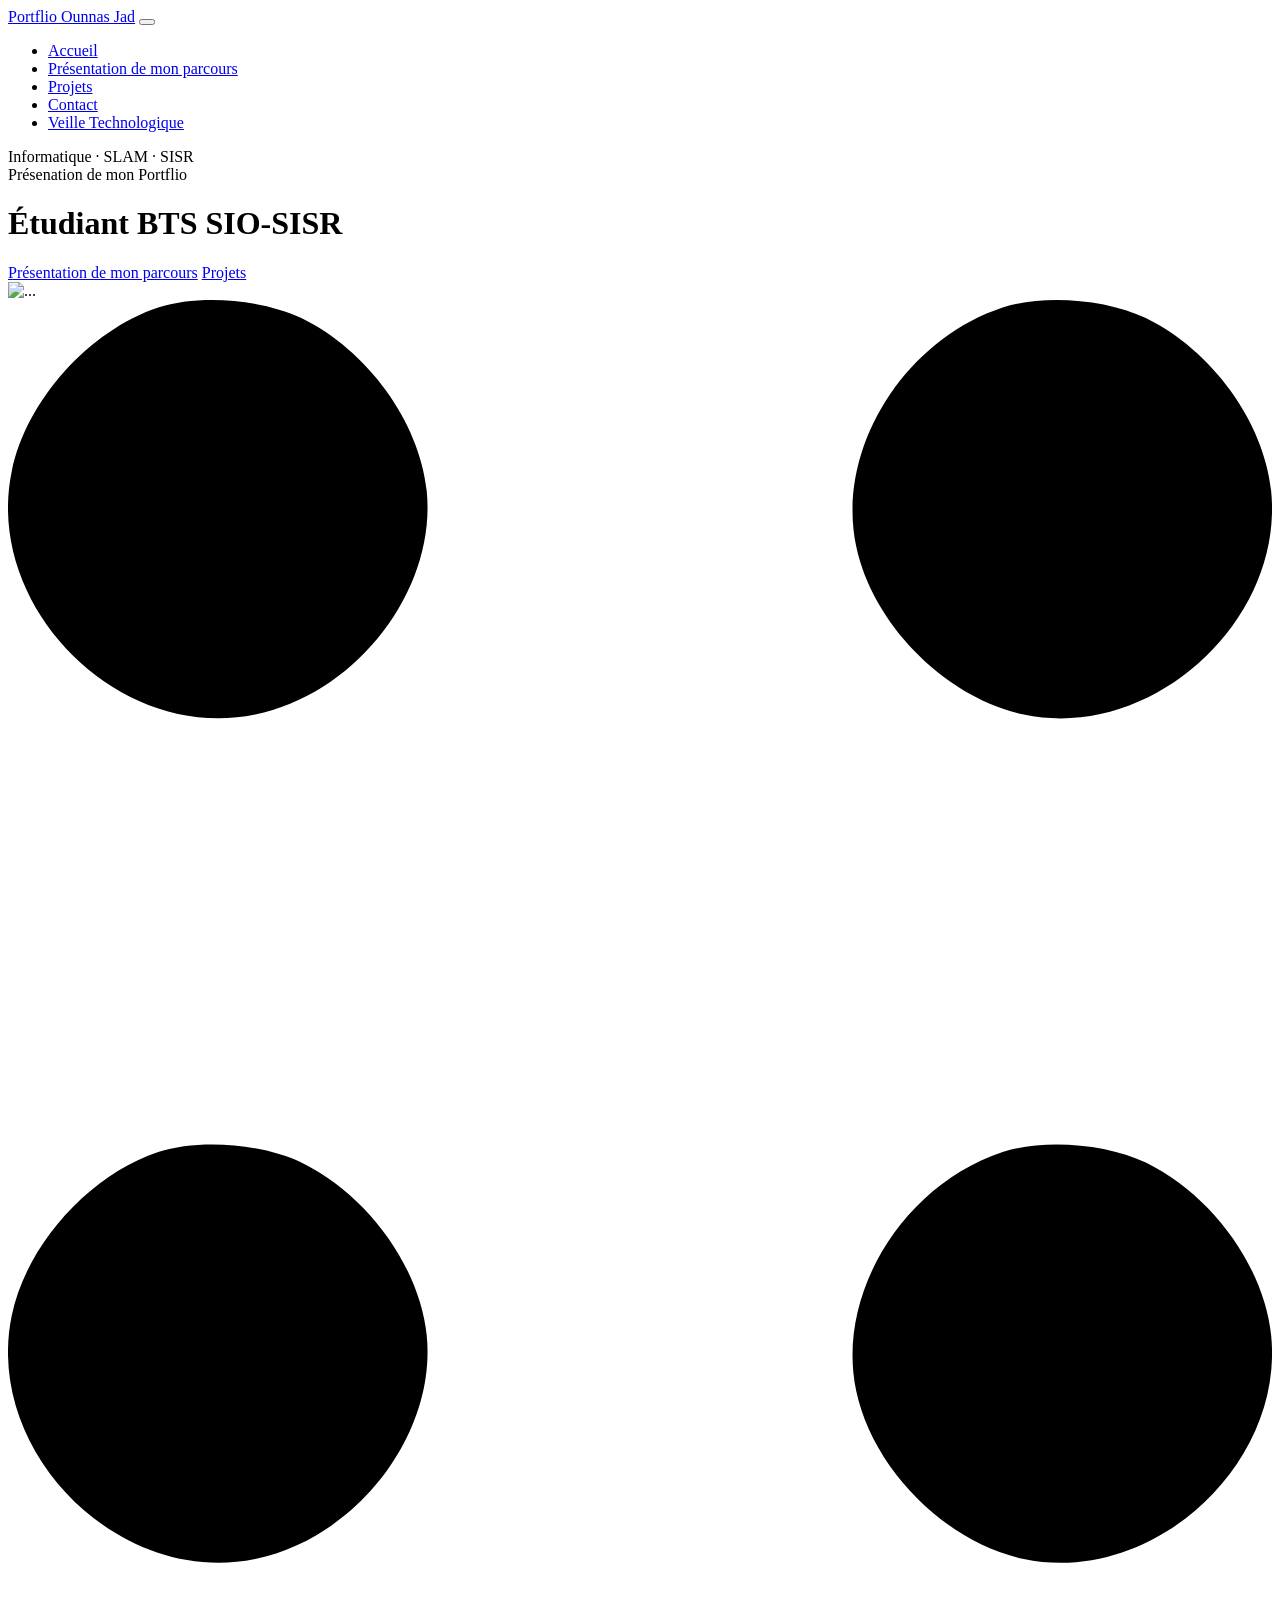
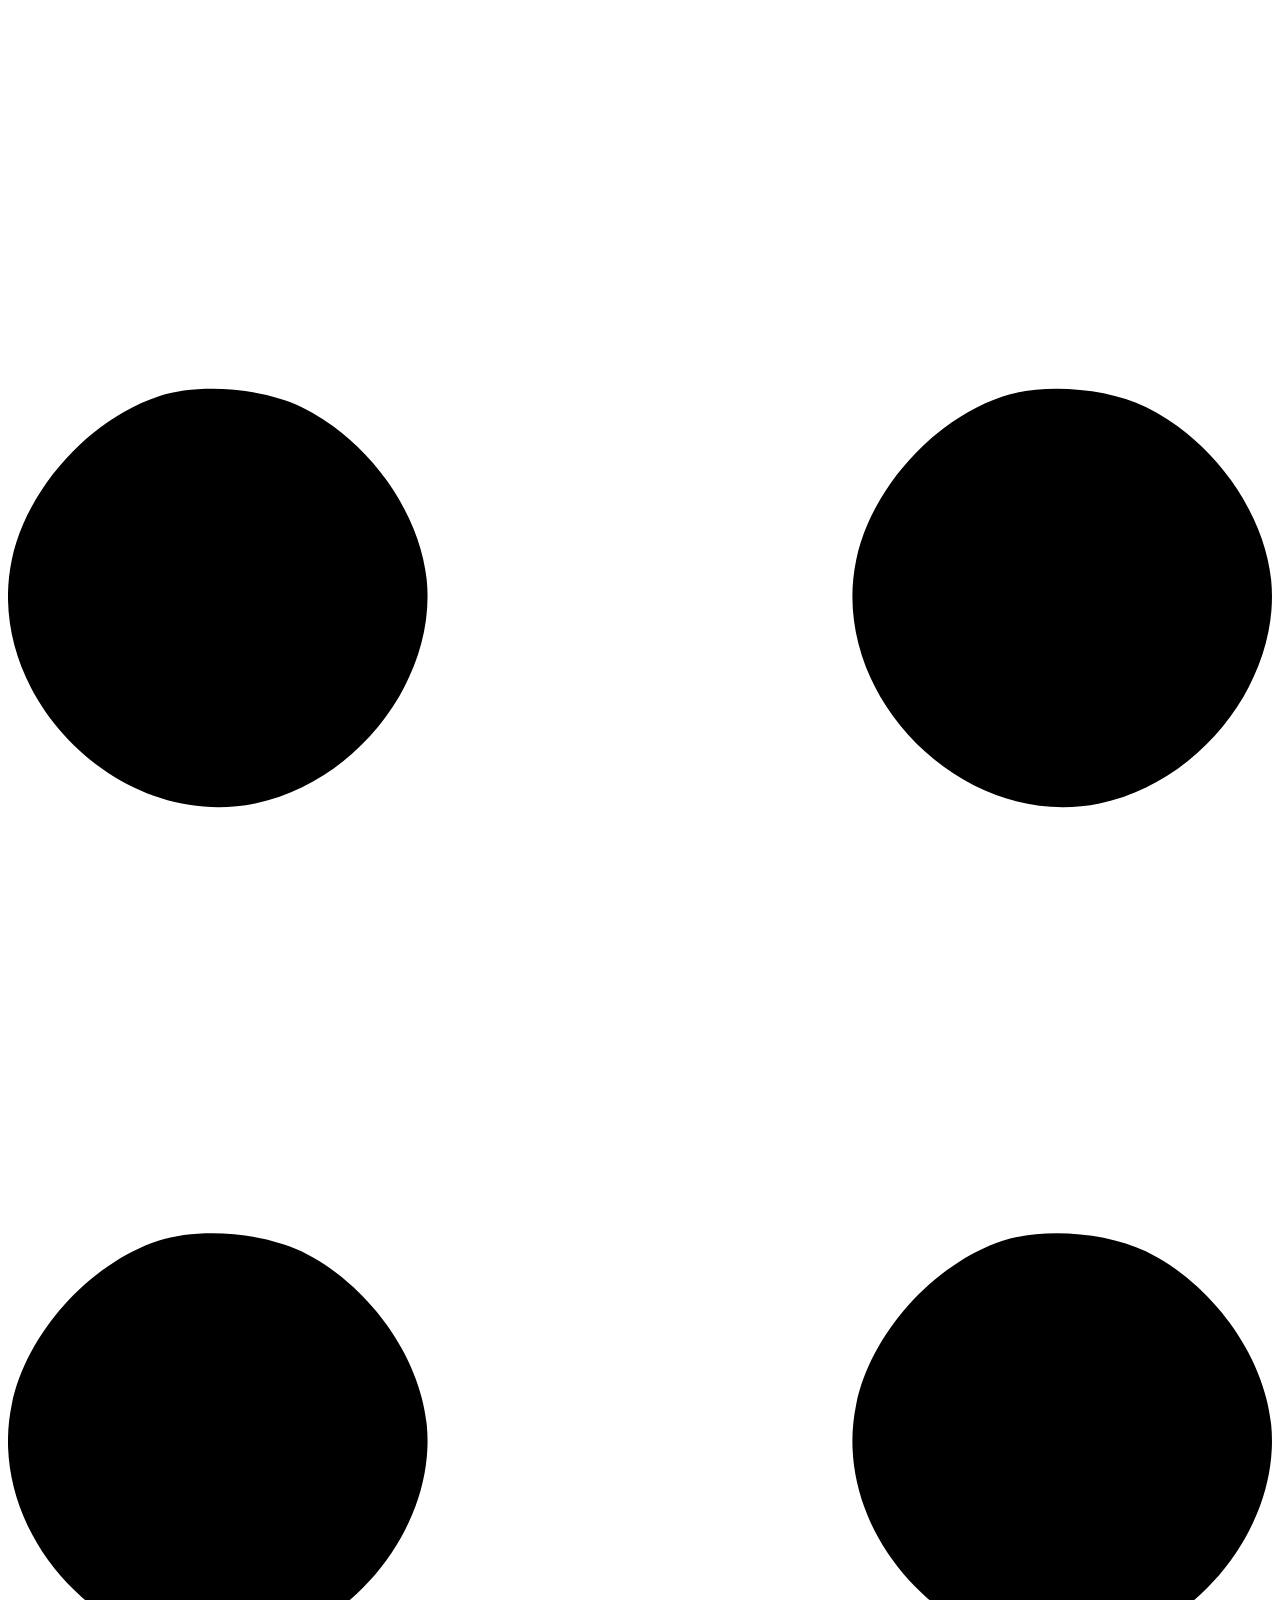
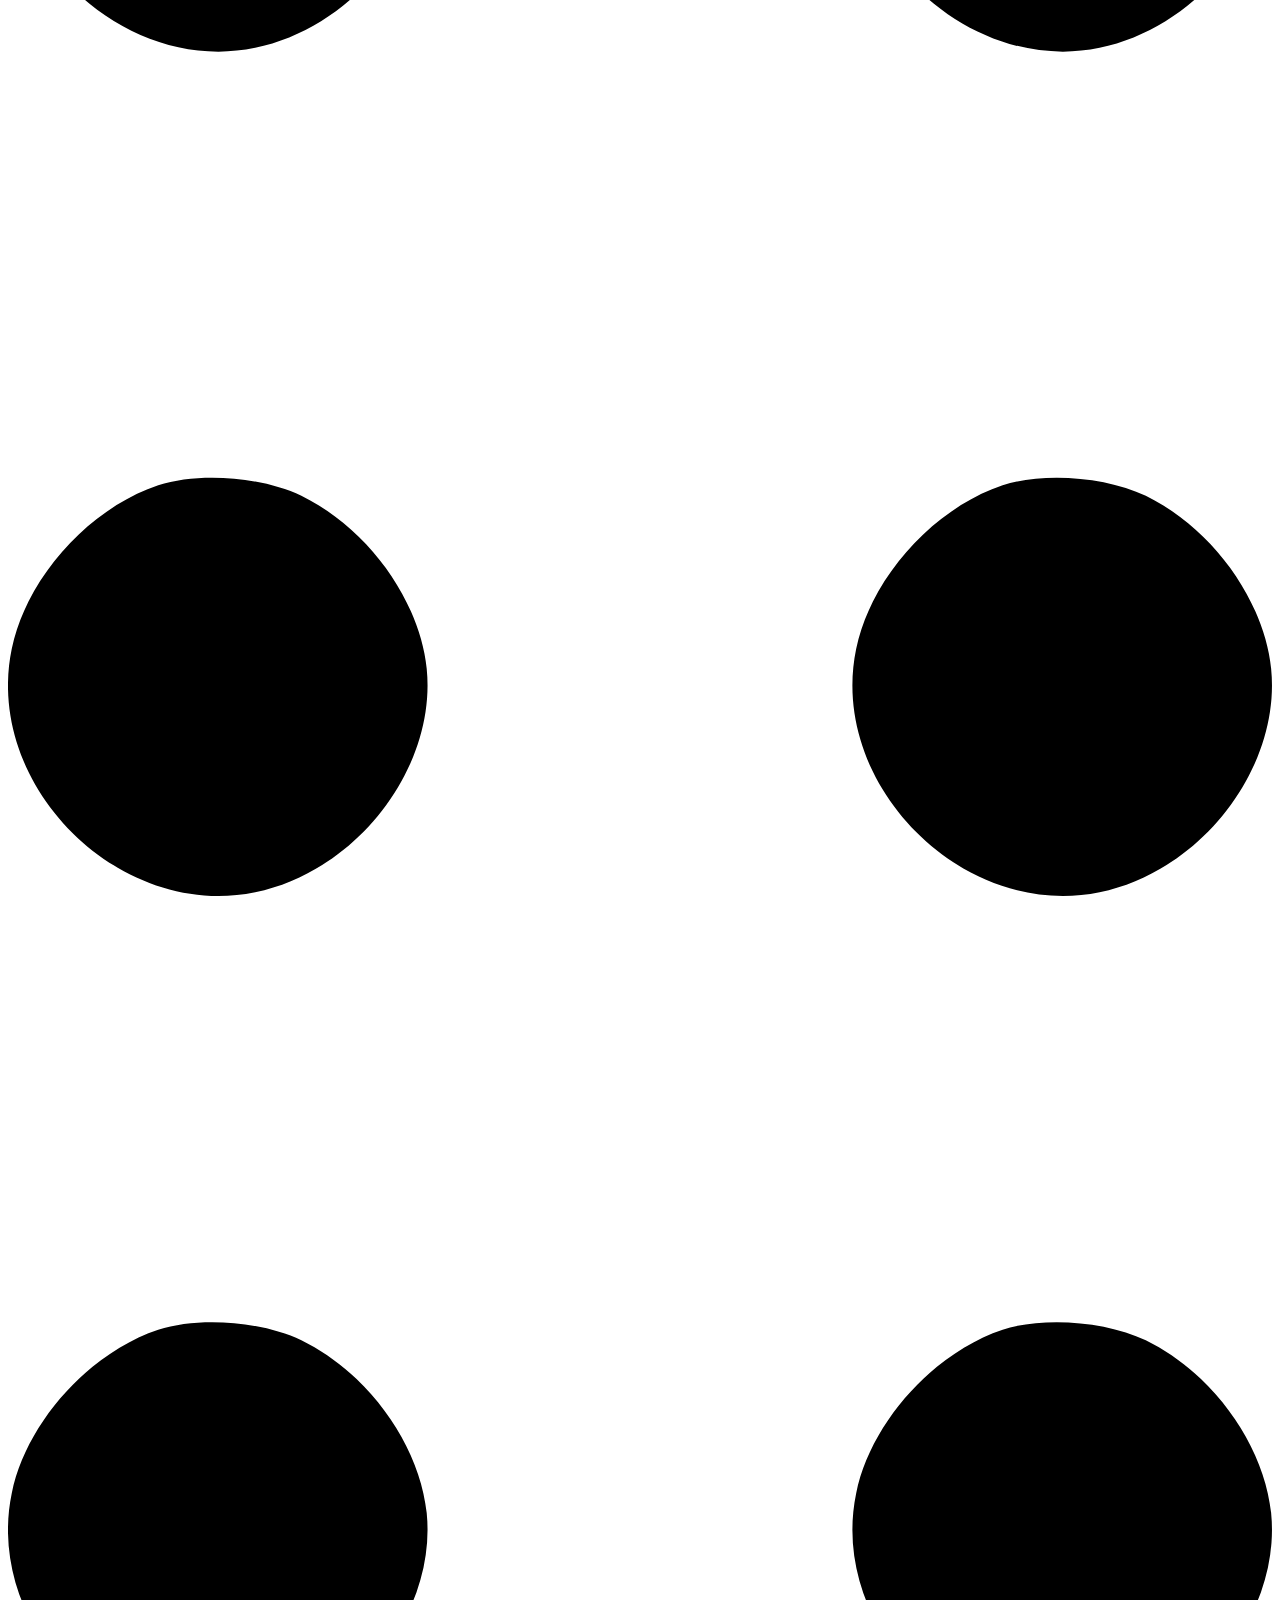
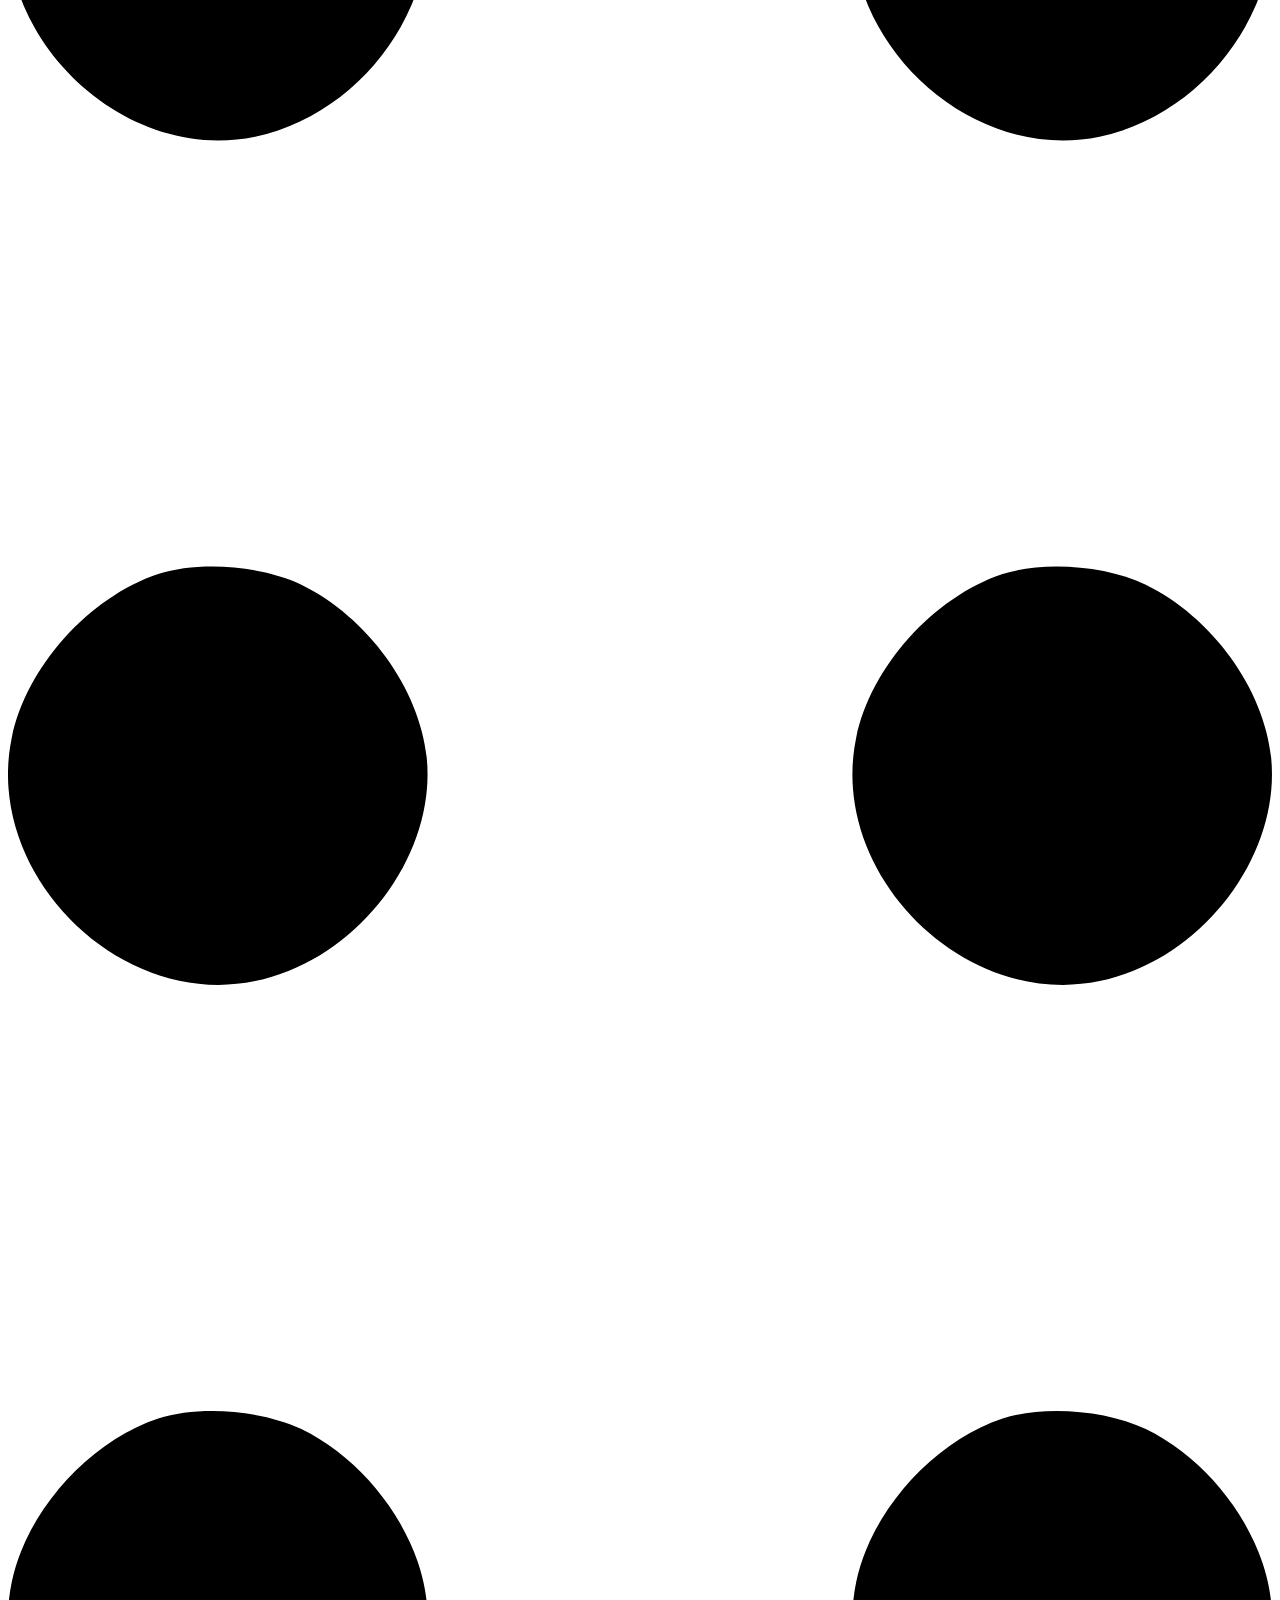
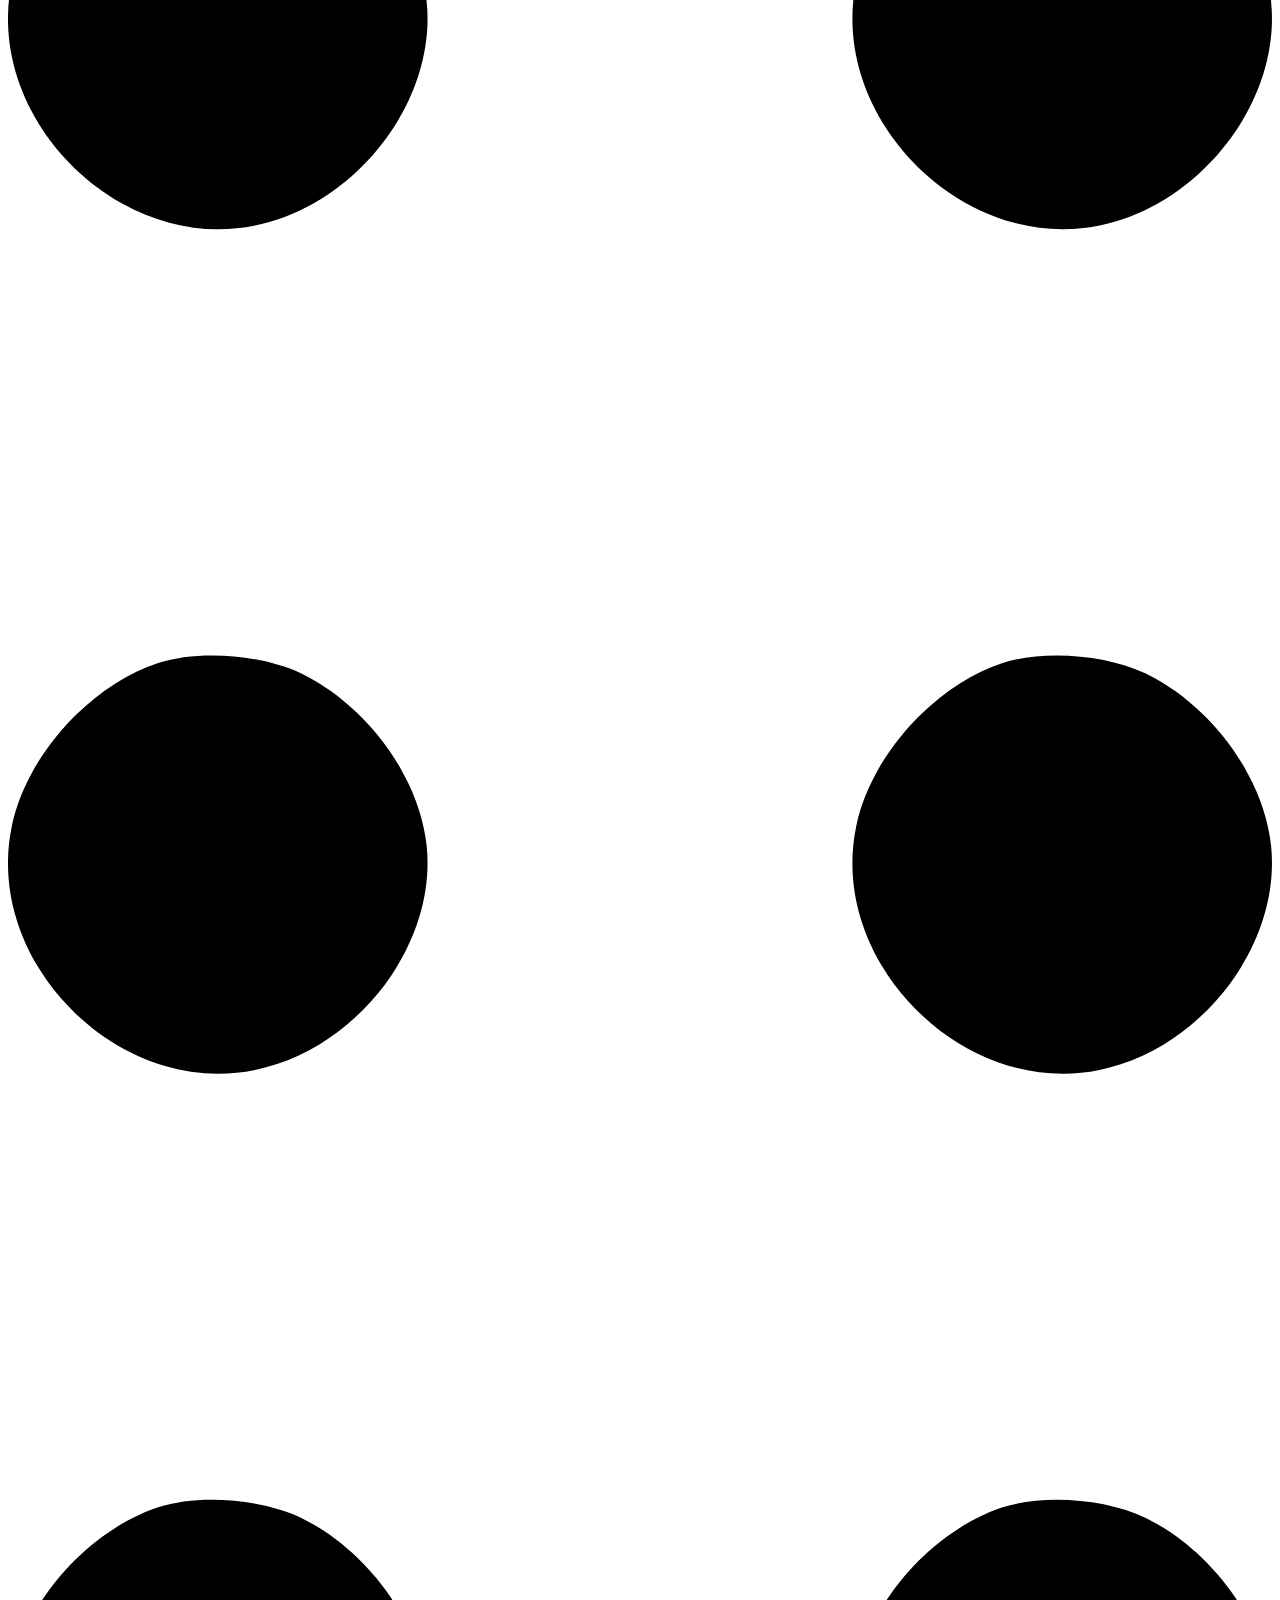
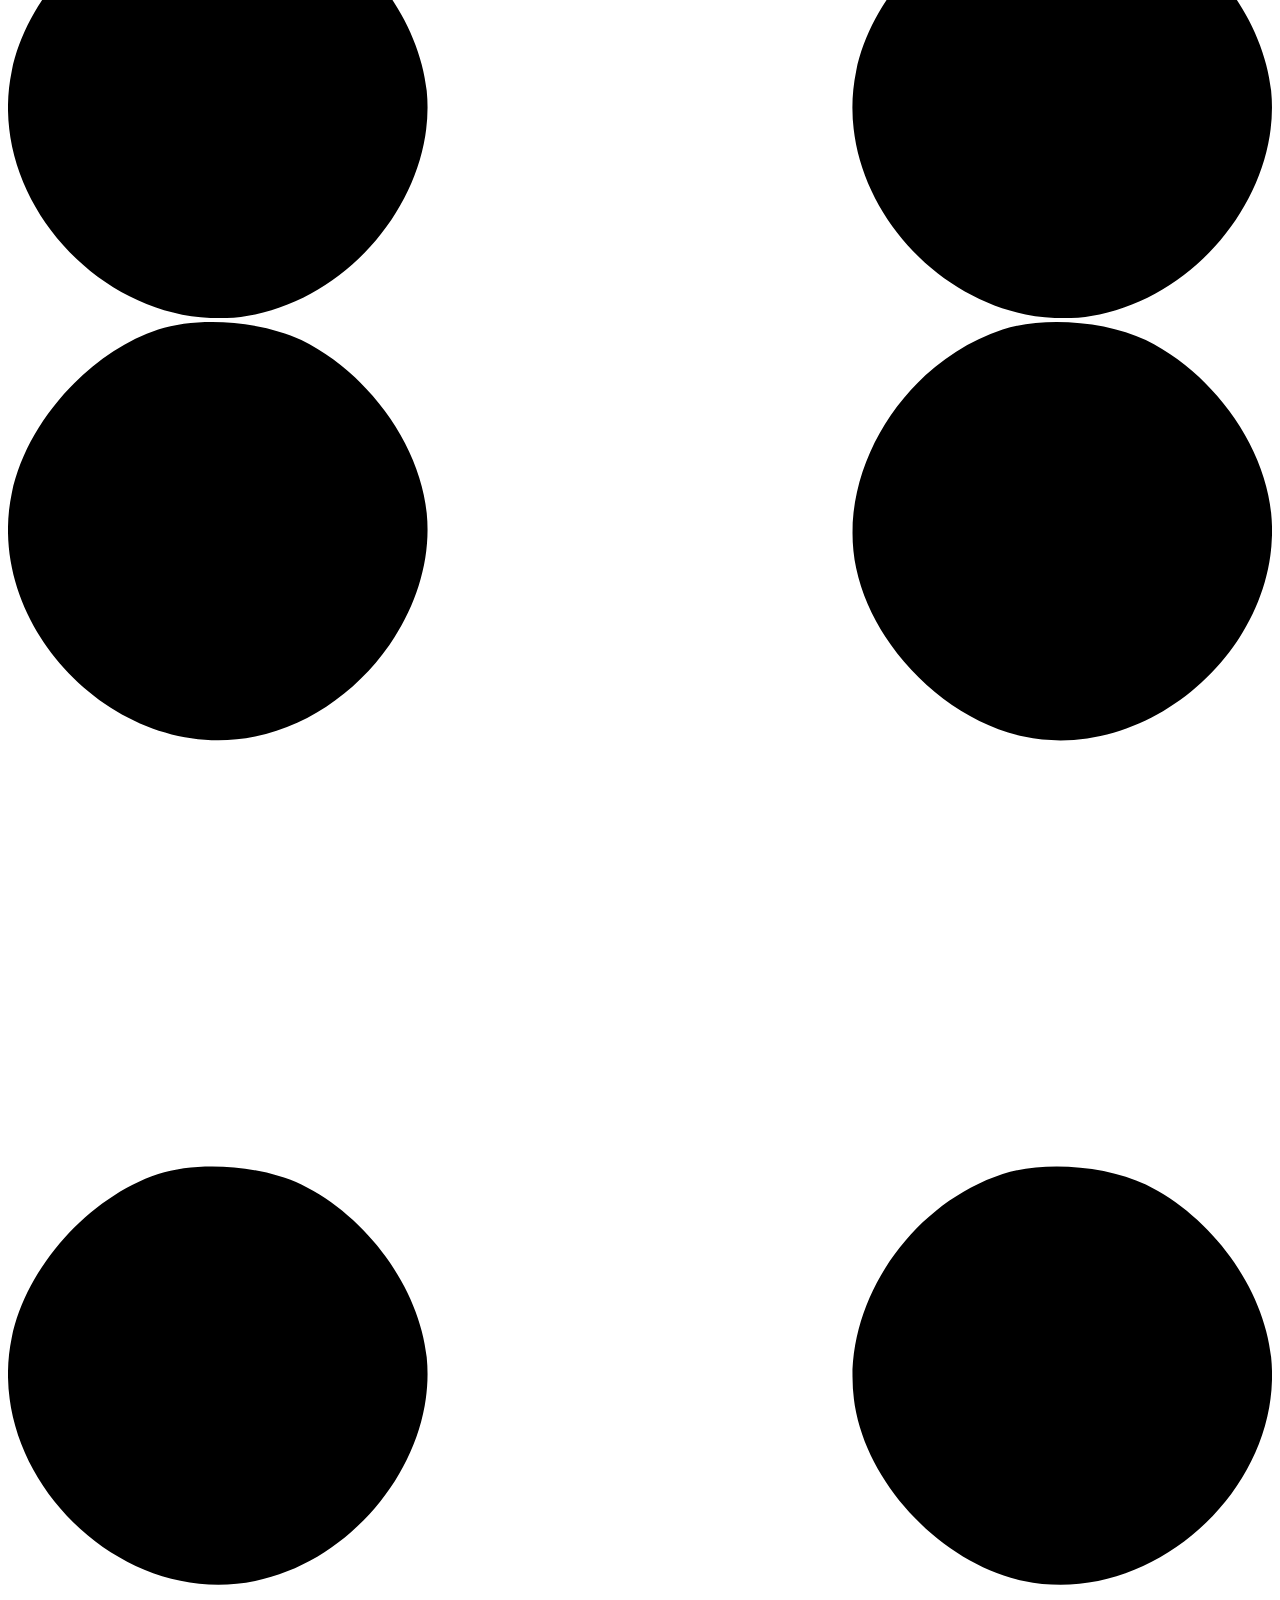
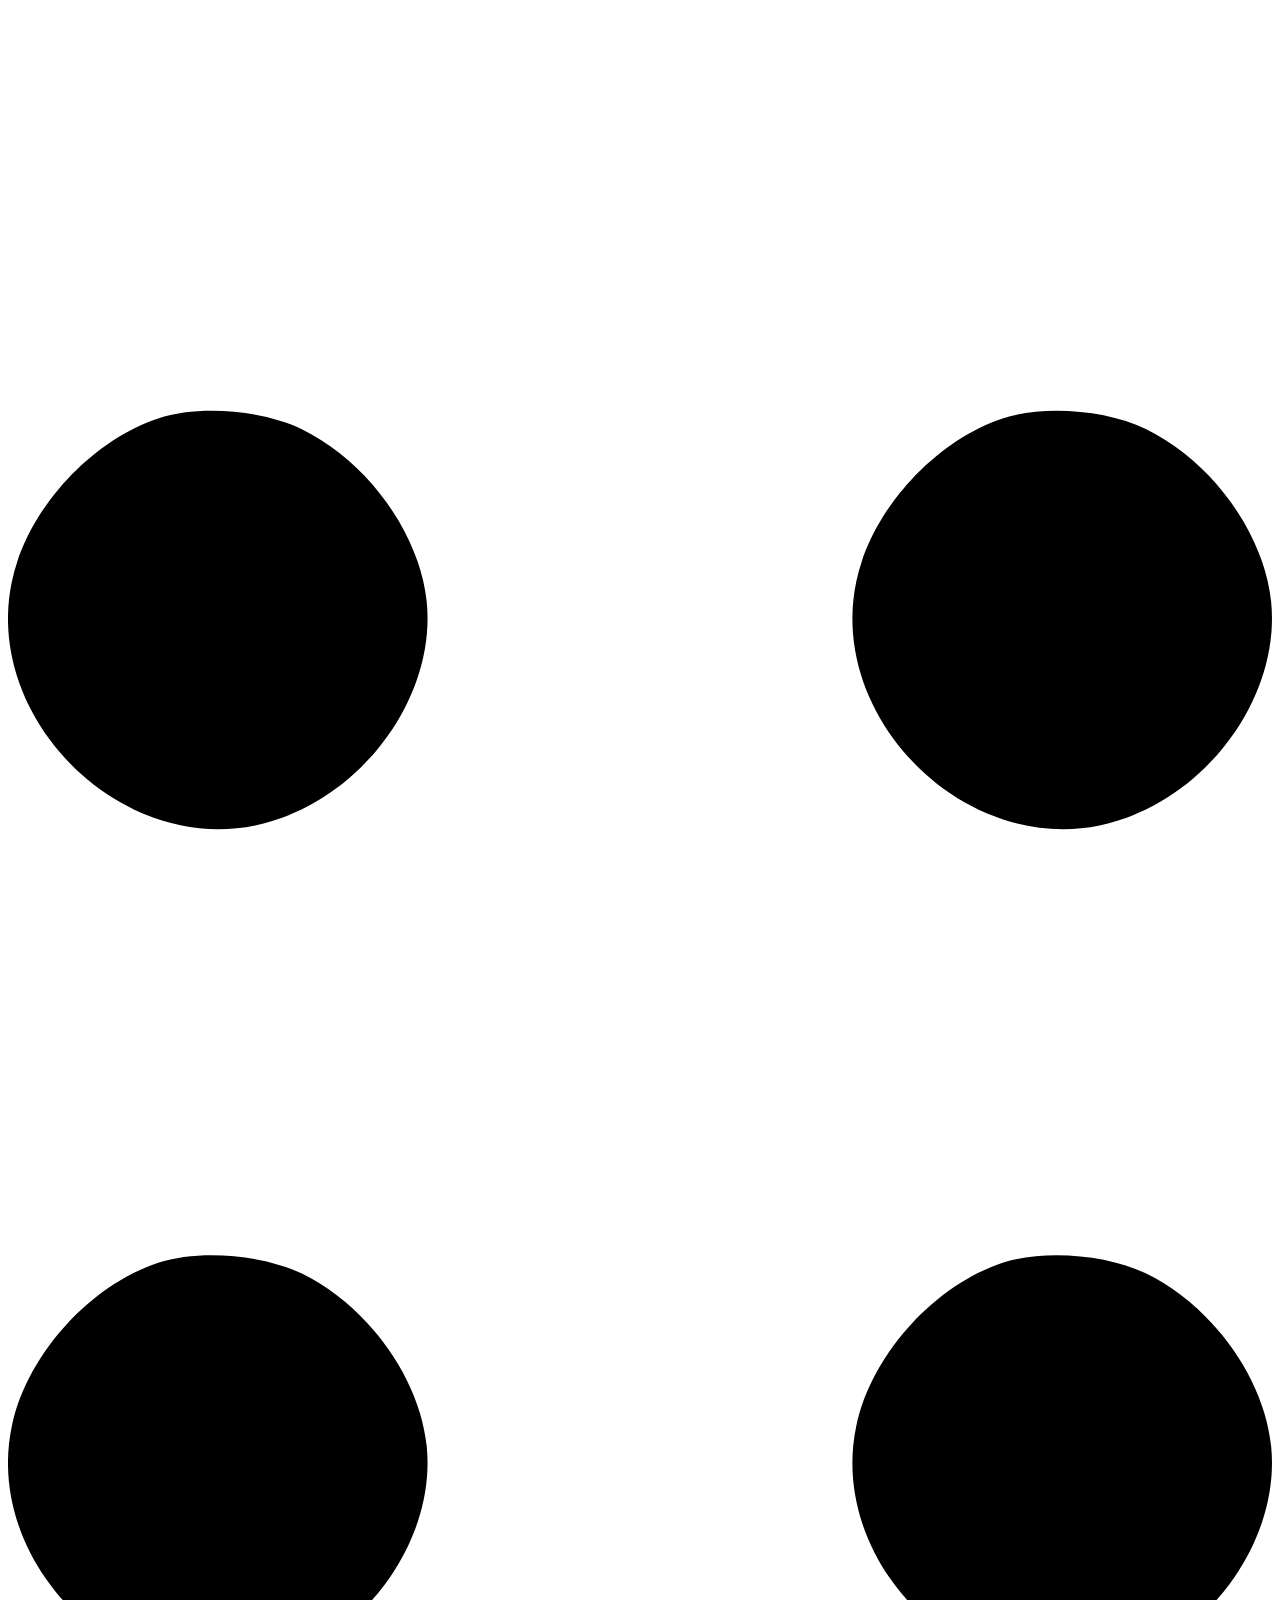
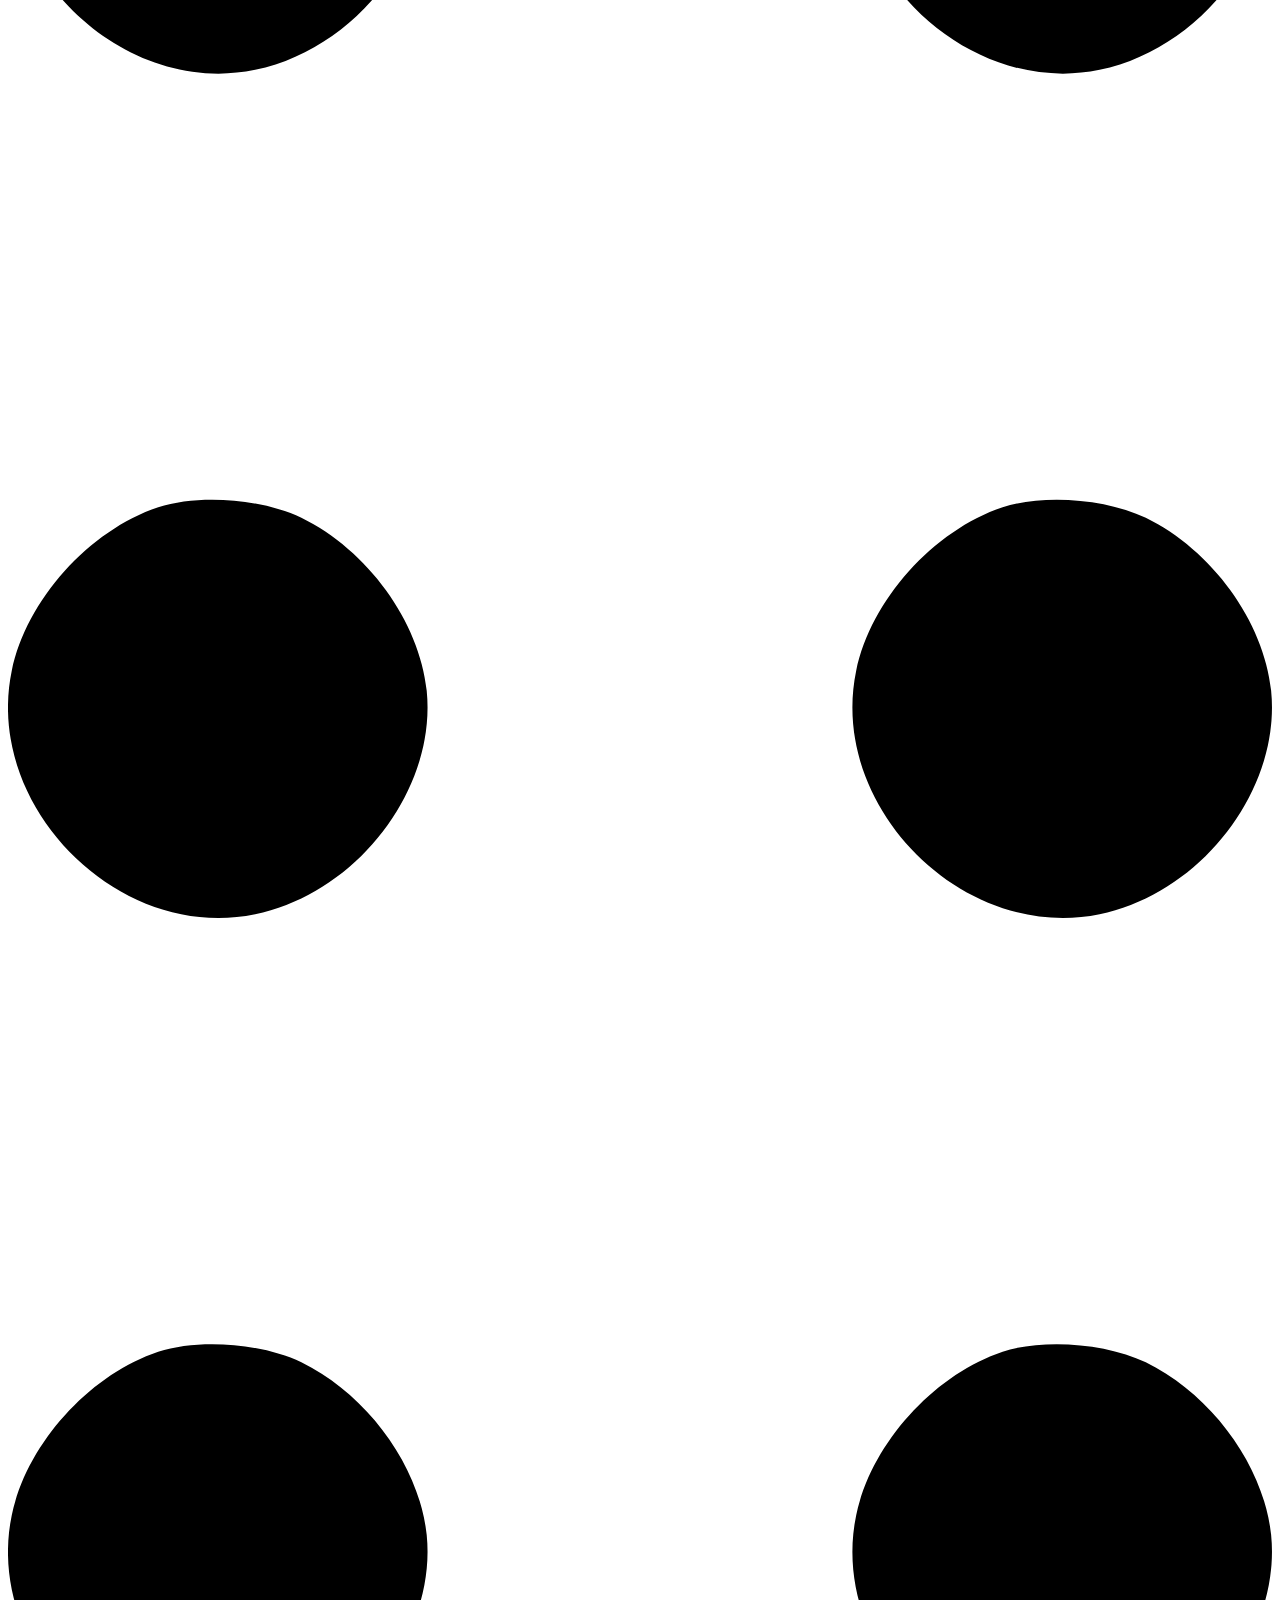
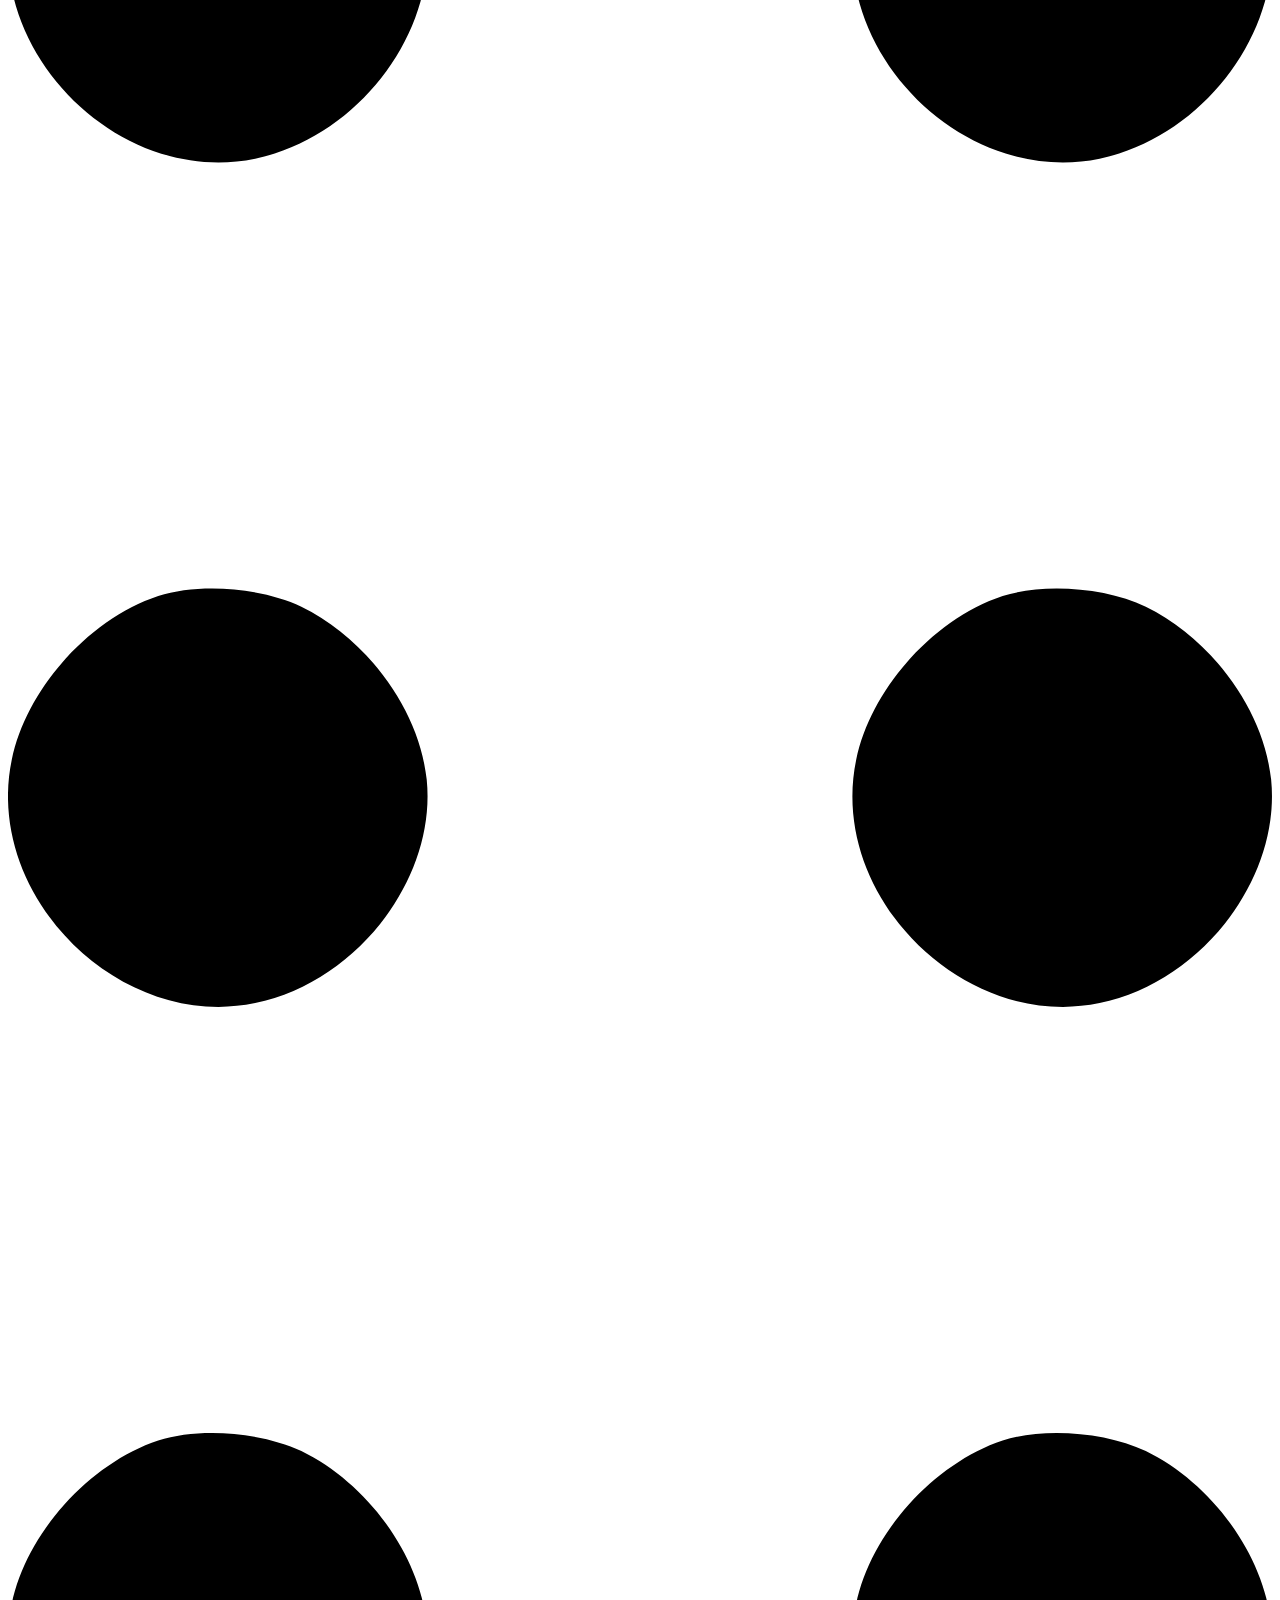
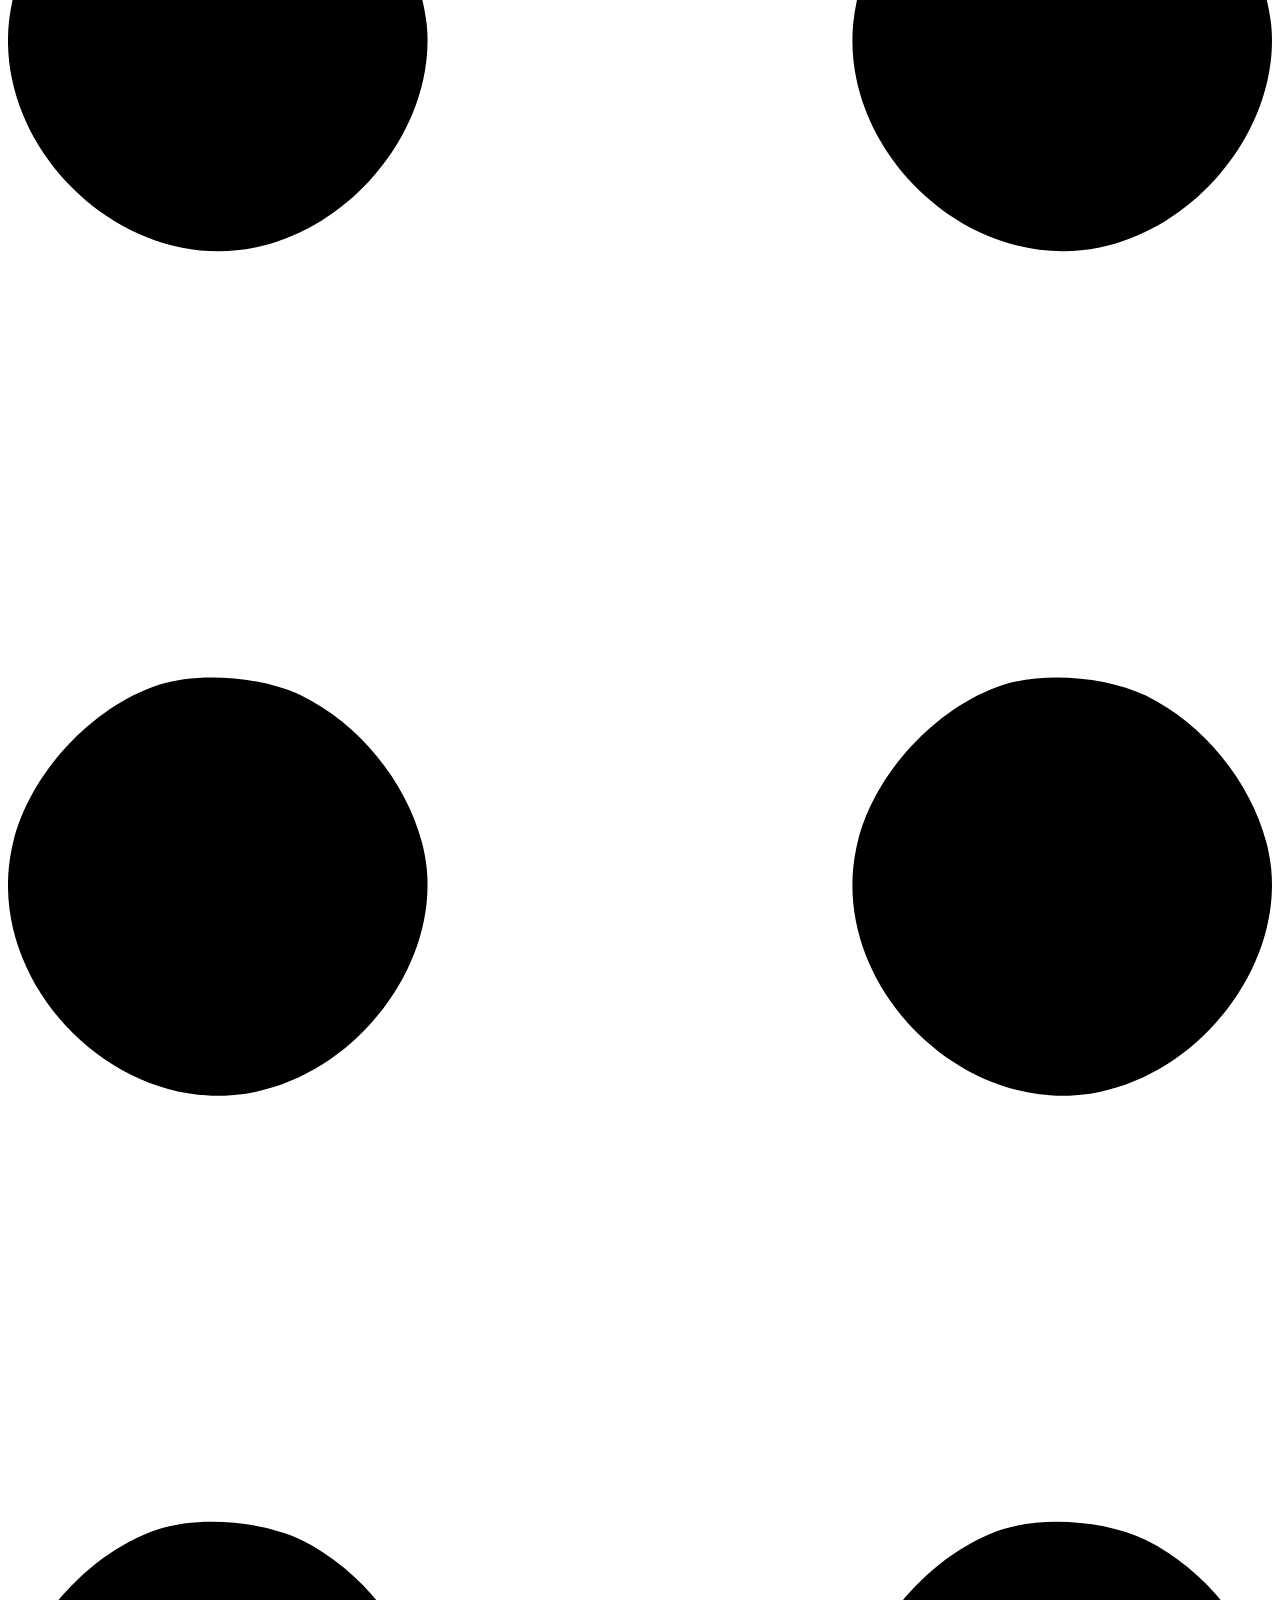
==== index.html @ abc5169c "Add files via upload" ====
<!DOCTYPE html>
<html lang="fr">
    <head>
        <meta charset="utf-8" />
        <meta name="viewport" content="width=device-width, initial-scale=1, shrink-to-fit=no" />
        <meta name="description" content="" />
        <meta name="author" content="" />
        <title>Portflio Ounnas Jad</title>
        <!-- Favicon-->
        <link rel="icon" type="image/x-icon" href="assets/favicon.ico" />
        <!-- Custom Google font-->
        <link rel="preconnect" href="https://fonts.googleapis.com" />
        <link rel="preconnect" href="https://fonts.gstatic.com" crossorigin />
        <link href="https://fonts.googleapis.com/css2?family=Plus+Jakarta+Sans:wght@100;200;300;400;500;600;700;800;900&amp;display=swap" rel="stylesheet" />
        <!-- Bootstrap icons-->
        <link href="https://cdn.jsdelivr.net/npm/bootstrap-icons@1.8.1/font/bootstrap-icons.css" rel="stylesheet" />
        <!-- Core theme CSS (includes Bootstrap)-->
        <link href="css/styles.css" rel="stylesheet" />
    </head>
    <body class="d-flex flex-column h-100">
        <main class="flex-shrink-0">
            <!-- Navigation-->
            <nav class="navbar navbar-expand-lg navbar-light bg-white py-3">
                <div class="container px-5">
                    <a class="navbar-brand" href="index.html"><span class="fw-bolder text-primary">Portflio Ounnas Jad</span></a>
                    <button class="navbar-toggler" type="button" data-bs-toggle="collapse" data-bs-target="#navbarSupportedContent" aria-controls="navbarSupportedContent" aria-expanded="false" aria-label="Toggle navigation"><span class="navbar-toggler-icon"></span></button>
                    <div class="collapse navbar-collapse" id="navbarSupportedContent">
                        <ul class="navbar-nav ms-auto mb-2 mb-lg-0 small fw-bolder">
                            <li class="nav-item"><a class="nav-link" href="index.html">Accueil</a></li>
                            <li class="nav-item"><a class="nav-link" href="resume.html">Présentation de mon parcours</a></li>
                            <li class="nav-item"><a class="nav-link" href="projects.html">Projets</a></li>
                            <li class="nav-item"><a class="nav-link" href="contact.html">Contact</a></li>
                            <li class="nav-item"><a class="nav-link" href="Veille_Techno.html">Veille Technologique</a></li>
                        </ul>
                    </div>
                </div>
            </nav>
            <!-- Header-->
            <header class="py-5">
                <div class="container px-5 pb-5">
                    <div class="row gx-5 align-items-center">
                        <div class="col-xxl-5">
                            <!-- Header text content-->
                            <div class="text-center text-xxl-start">
                                <div class="badge bg-gradient-primary-to-secondary text-white mb-4"><div class="text-uppercase">Informatique &middot; SLAM &middot; SISR</div></div>
                                <div class="fs-3 fw-light text-muted">Présenation de mon Portflio</div>
                                <h1 class="display-3 fw-bolder mb-5"><span class="text-gradient d-inline">Étudiant BTS SIO-SISR</span></h1>
                                <div class="d-grid gap-3 d-sm-flex justify-content-sm-center justify-content-xxl-start mb-3">
                                    <a class="btn btn-primary btn-lg px-5 py-3 me-sm-3 fs-6 fw-bolder" href="resume.html">Présentation de mon parcours</a>
                                    <a class="btn btn-outline-dark btn-lg px-5 py-3 fs-6 fw-bolder" href="projects.html">Projets</a>
                                </div>
                            </div>
                        </div>
                        <div class="col-xxl-7">
                            <!-- Header profile picture-->
                            <div class="d-flex justify-content-center mt-5 mt-xxl-0">
                                <div class="profile bg-gradient-primary-to-secondary">
                                    <!-- TIP: For best results, use a photo with a transparent background like the demo example below-->
                                    <!-- Watch a tutorial on how to do this on YouTube (link)-->
                                    <img class="profile-img" src="assets/profile.png" alt="..." />
                                    <div class="dots-1">
                                        <!-- SVG Dots-->
                                        <svg version="1.1" xmlns="http://www.w3.org/2000/svg" xmlns:xlink="http://www.w3.org/1999/xlink" x="0px" y="0px" viewBox="0 0 191.6 1215.4" style="enable-background: new 0 0 191.6 1215.4" xml:space="preserve">
                                            <g transform="translate(0.000000,1280.000000) scale(0.100000,-0.100000)">
                                                <path d="M227.7,12788.6c-105-35-200-141-222-248c-43-206,163-412,369-369c155,32,275,190,260,339c-11,105-90,213-190,262        C383.7,12801.6,289.7,12808.6,227.7,12788.6z"></path>
                                                <path d="M1507.7,12788.6c-151-50-253-216-222-362c25-119,136-230,254-255c194-41,395,142,375,339c-11,105-90,213-190,262        C1663.7,12801.6,1569.7,12808.6,1507.7,12788.6z"></path>
                                                <path d="M227.7,11508.6c-105-35-200-141-222-248c-43-206,163-412,369-369c155,32,275,190,260,339c-11,105-90,213-190,262        C383.7,11521.6,289.7,11528.6,227.7,11508.6z"></path>
                                                <path d="M1507.7,11508.6c-151-50-253-216-222-362c25-119,136-230,254-255c194-41,395,142,375,339c-11,105-90,213-190,262        C1663.7,11521.6,1569.7,11528.6,1507.7,11508.6z"></path>
                                                <path d="M227.7,10228.6c-105-35-200-141-222-248c-43-206,163-412,369-369c155,32,275,190,260,339c-11,105-90,213-190,262        C383.7,10241.6,289.7,10248.6,227.7,10228.6z"></path>
                                                <path d="M1507.7,10228.6c-105-35-200-141-222-248c-43-206,163-412,369-369c155,32,275,190,260,339c-11,105-90,213-190,262        C1663.7,10241.6,1569.7,10248.6,1507.7,10228.6z"></path>
                                                <path d="M227.7,8948.6c-105-35-200-141-222-248c-43-206,163-412,369-369c155,32,275,190,260,339c-11,105-90,213-190,262        C383.7,8961.6,289.7,8968.6,227.7,8948.6z"></path>
                                                <path d="M1507.7,8948.6c-105-35-200-141-222-248c-43-206,163-412,369-369c155,32,275,190,260,339c-11,105-90,213-190,262        C1663.7,8961.6,1569.7,8968.6,1507.7,8948.6z"></path>
                                                <path d="M227.7,7668.6c-105-35-200-141-222-248c-43-206,163-412,369-369c155,32,275,190,260,339c-11,105-90,213-190,262        C383.7,7681.6,289.7,7688.6,227.7,7668.6z"></path>
                                                <path d="M1507.7,7668.6c-105-35-200-141-222-248c-43-206,163-412,369-369c155,32,275,190,260,339c-11,105-90,213-190,262        C1663.7,7681.6,1569.7,7688.6,1507.7,7668.6z"></path>
                                                <path d="M227.7,6388.6c-105-35-200-141-222-248c-43-206,163-412,369-369c155,32,275,190,260,339c-11,105-90,213-190,262        C383.7,6401.6,289.7,6408.6,227.7,6388.6z"></path>
                                                <path d="M1507.7,6388.6c-105-35-200-141-222-248c-43-206,163-412,369-369c155,32,275,190,260,339c-11,105-90,213-190,262        C1663.7,6401.6,1569.7,6408.6,1507.7,6388.6z"></path>
                                                <path d="M227.7,5108.6c-105-35-200-141-222-248c-43-206,163-412,369-369c155,32,275,190,260,339c-11,105-90,213-190,262        C383.7,5121.6,289.7,5128.6,227.7,5108.6z"></path>
                                                <path d="M1507.7,5108.6c-105-35-200-141-222-248c-43-206,163-412,369-369c155,32,275,190,260,339c-11,105-90,213-190,262        C1663.7,5121.6,1569.7,5128.6,1507.7,5108.6z"></path>
                                                <path d="M227.7,3828.6c-105-35-200-141-222-248c-43-206,163-412,369-369c155,32,275,190,260,339c-11,105-90,213-190,262        C383.7,3841.6,289.7,3848.6,227.7,3828.6z"></path>
                                                <path d="M1507.7,3828.6c-105-35-200-141-222-248c-43-206,163-412,369-369c155,32,275,190,260,339c-11,105-90,213-190,262        C1663.7,3841.6,1569.7,3848.6,1507.7,3828.6z"></path>
                                                <path d="M227.7,2548.6c-105-35-200-141-222-248c-43-206,163-412,369-369c155,32,275,190,260,339c-11,105-90,213-190,262        C383.7,2561.6,289.7,2568.6,227.7,2548.6z"></path>
                                                <path d="M1507.7,2548.6c-105-35-200-141-222-248c-43-206,163-412,369-369c155,32,275,190,260,339c-11,105-90,213-190,262        C1663.7,2561.6,1569.7,2568.6,1507.7,2548.6z"></path>
                                                <path d="M227.7,1268.6c-105-35-200-141-222-248c-43-206,163-412,369-369c155,32,275,190,260,339c-11,105-90,213-190,262        C383.7,1281.6,289.7,1288.6,227.7,1268.6z"></path>
                                                <path d="M1507.7,1268.6c-105-35-200-141-222-248c-43-206,163-412,369-369c155,32,275,190,260,339c-11,105-90,213-190,262        C1663.7,1281.6,1569.7,1288.6,1507.7,1268.6z"></path>
                                            </g>
                                        </svg>
                                        <!-- END of SVG dots-->
                                    </div>
                                    <div class="dots-2">
                                        <!-- SVG Dots-->
                                        <svg version="1.1" xmlns="http://www.w3.org/2000/svg" xmlns:xlink="http://www.w3.org/1999/xlink" x="0px" y="0px" viewBox="0 0 191.6 1215.4" style="enable-background: new 0 0 191.6 1215.4" xml:space="preserve">
                                            <g transform="translate(0.000000,1280.000000) scale(0.100000,-0.100000)">
                                                <path d="M227.7,12788.6c-105-35-200-141-222-248c-43-206,163-412,369-369c155,32,275,190,260,339c-11,105-90,213-190,262        C383.7,12801.6,289.7,12808.6,227.7,12788.6z"></path>
                                                <path d="M1507.7,12788.6c-151-50-253-216-222-362c25-119,136-230,254-255c194-41,395,142,375,339c-11,105-90,213-190,262        C1663.7,12801.6,1569.7,12808.6,1507.7,12788.6z"></path>
                                                <path d="M227.7,11508.6c-105-35-200-141-222-248c-43-206,163-412,369-369c155,32,275,190,260,339c-11,105-90,213-190,262        C383.7,11521.6,289.7,11528.6,227.7,11508.6z"></path>
                                                <path d="M1507.7,11508.6c-151-50-253-216-222-362c25-119,136-230,254-255c194-41,395,142,375,339c-11,105-90,213-190,262        C1663.7,11521.6,1569.7,11528.6,1507.7,11508.6z"></path>
                                                <path d="M227.7,10228.6c-105-35-200-141-222-248c-43-206,163-412,369-369c155,32,275,190,260,339c-11,105-90,213-190,262        C383.7,10241.6,289.7,10248.6,227.7,10228.6z"></path>
                                                <path d="M1507.7,10228.6c-105-35-200-141-222-248c-43-206,163-412,369-369c155,32,275,190,260,339c-11,105-90,213-190,262        C1663.7,10241.6,1569.7,10248.6,1507.7,10228.6z"></path>
                                                <path d="M227.7,8948.6c-105-35-200-141-222-248c-43-206,163-412,369-369c155,32,275,190,260,339c-11,105-90,213-190,262        C383.7,8961.6,289.7,8968.6,227.7,8948.6z"></path>
                                                <path d="M1507.7,8948.6c-105-35-200-141-222-248c-43-206,163-412,369-369c155,32,275,190,260,339c-11,105-90,213-190,262        C1663.7,8961.6,1569.7,8968.6,1507.7,8948.6z"></path>
                                                <path d="M227.7,7668.6c-105-35-200-141-222-248c-43-206,163-412,369-369c155,32,275,190,260,339c-11,105-90,213-190,262        C383.7,7681.6,289.7,7688.6,227.7,7668.6z"></path>
                                                <path d="M1507.7,7668.6c-105-35-200-141-222-248c-43-206,163-412,369-369c155,32,275,190,260,339c-11,105-90,213-190,262        C1663.7,7681.6,1569.7,7688.6,1507.7,7668.6z"></path>
                                                <path d="M227.7,6388.6c-105-35-200-141-222-248c-43-206,163-412,369-369c155,32,275,190,260,339c-11,105-90,213-190,262        C383.7,6401.6,289.7,6408.6,227.7,6388.6z"></path>
                                                <path d="M1507.7,6388.6c-105-35-200-141-222-248c-43-206,163-412,369-369c155,32,275,190,260,339c-11,105-90,213-190,262        C1663.7,6401.6,1569.7,6408.6,1507.7,6388.6z"></path>
                                                <path d="M227.7,5108.6c-105-35-200-141-222-248c-43-206,163-412,369-369c155,32,275,190,260,339c-11,105-90,213-190,262        C383.7,5121.6,289.7,5128.6,227.7,5108.6z"></path>
                                                <path d="M1507.7,5108.6c-105-35-200-141-222-248c-43-206,163-412,369-369c155,32,275,190,260,339c-11,105-90,213-190,262        C1663.7,5121.6,1569.7,5128.6,1507.7,5108.6z"></path>
                                                <path d="M227.7,3828.6c-105-35-200-141-222-248c-43-206,163-412,369-369c155,32,275,190,260,339c-11,105-90,213-190,262        C383.7,3841.6,289.7,3848.6,227.7,3828.6z"></path>
                                                <path d="M1507.7,3828.6c-105-35-200-141-222-248c-43-206,163-412,369-369c155,32,275,190,260,339c-11,105-90,213-190,262        C1663.7,3841.6,1569.7,3848.6,1507.7,3828.6z"></path>
                                                <path d="M227.7,2548.6c-105-35-200-141-222-248c-43-206,163-412,369-369c155,32,275,190,260,339c-11,105-90,213-190,262        C383.7,2561.6,289.7,2568.6,227.7,2548.6z"></path>
                                                <path d="M1507.7,2548.6c-105-35-200-141-222-248c-43-206,163-412,369-369c155,32,275,190,260,339c-11,105-90,213-190,262        C1663.7,2561.6,1569.7,2568.6,1507.7,2548.6z"></path>
                                                <path d="M227.7,1268.6c-105-35-200-141-222-248c-43-206,163-412,369-369c155,32,275,190,260,339c-11,105-90,213-190,262        C383.7,1281.6,289.7,1288.6,227.7,1268.6z"></path>
                                                <path d="M1507.7,1268.6c-105-35-200-141-222-248c-43-206,163-412,369-369c155,32,275,190,260,339c-11,105-90,213-190,262        C1663.7,1281.6,1569.7,1288.6,1507.7,1268.6z"></path>
                                            </g>
                                        </svg>
                                        <!-- END of SVG dots-->
                                    </div>
                                    <div class="dots-3">
                                        <!-- SVG Dots-->
                                        <svg version="1.1" xmlns="http://www.w3.org/2000/svg" xmlns:xlink="http://www.w3.org/1999/xlink" x="0px" y="0px" viewBox="0 0 191.6 1215.4" style="enable-background: new 0 0 191.6 1215.4" xml:space="preserve">
                                            <g transform="translate(0.000000,1280.000000) scale(0.100000,-0.100000)">
                                                <path d="M227.7,12788.6c-105-35-200-141-222-248c-43-206,163-412,369-369c155,32,275,190,260,339c-11,105-90,213-190,262        C383.7,12801.6,289.7,12808.6,227.7,12788.6z"></path>
                                                <path d="M1507.7,12788.6c-151-50-253-216-222-362c25-119,136-230,254-255c194-41,395,142,375,339c-11,105-90,213-190,262        C1663.7,12801.6,1569.7,12808.6,1507.7,12788.6z"></path>
                                                <path d="M227.7,11508.6c-105-35-200-141-222-248c-43-206,163-412,369-369c155,32,275,190,260,339c-11,105-90,213-190,262        C383.7,11521.6,289.7,11528.6,227.7,11508.6z"></path>
                                                <path d="M1507.7,11508.6c-151-50-253-216-222-362c25-119,136-230,254-255c194-41,395,142,375,339c-11,105-90,213-190,262        C1663.7,11521.6,1569.7,11528.6,1507.7,11508.6z"></path>
                                                <path d="M227.7,10228.6c-105-35-200-141-222-248c-43-206,163-412,369-369c155,32,275,190,260,339c-11,105-90,213-190,262        C383.7,10241.6,289.7,10248.6,227.7,10228.6z"></path>
                                                <path d="M1507.7,10228.6c-105-35-200-141-222-248c-43-206,163-412,369-369c155,32,275,190,260,339c-11,105-90,213-190,262        C1663.7,10241.6,1569.7,10248.6,1507.7,10228.6z"></path>
                                                <path d="M227.7,8948.6c-105-35-200-141-222-248c-43-206,163-412,369-369c155,32,275,190,260,339c-11,105-90,213-190,262        C383.7,8961.6,289.7,8968.6,227.7,8948.6z"></path>
                                                <path d="M1507.7,8948.6c-105-35-200-141-222-248c-43-206,163-412,369-369c155,32,275,190,260,339c-11,105-90,213-190,262        C1663.7,8961.6,1569.7,8968.6,1507.7,8948.6z"></path>
                                                <path d="M227.7,7668.6c-105-35-200-141-222-248c-43-206,163-412,369-369c155,32,275,190,260,339c-11,105-90,213-190,262        C383.7,7681.6,289.7,7688.6,227.7,7668.6z"></path>
                                                <path d="M1507.7,7668.6c-105-35-200-141-222-248c-43-206,163-412,369-369c155,32,275,190,260,339c-11,105-90,213-190,262        C1663.7,7681.6,1569.7,7688.6,1507.7,7668.6z"></path>
                                                <path d="M227.7,6388.6c-105-35-200-141-222-248c-43-206,163-412,369-369c155,32,275,190,260,339c-11,105-90,213-190,262        C383.7,6401.6,289.7,6408.6,227.7,6388.6z"></path>
                                                <path d="M1507.7,6388.6c-105-35-200-141-222-248c-43-206,163-412,369-369c155,32,275,190,260,339c-11,105-90,213-190,262        C1663.7,6401.6,1569.7,6408.6,1507.7,6388.6z"></path>
                                                <path d="M227.7,5108.6c-105-35-200-141-222-248c-43-206,163-412,369-369c155,32,275,190,260,339c-11,105-90,213-190,262        C383.7,5121.6,289.7,5128.6,227.7,5108.6z"></path>
                                                <path d="M1507.7,5108.6c-105-35-200-141-222-248c-43-206,163-412,369-369c155,32,275,190,260,339c-11,105-90,213-190,262        C1663.7,5121.6,1569.7,5128.6,1507.7,5108.6z"></path>
                                                <path d="M227.7,3828.6c-105-35-200-141-222-248c-43-206,163-412,369-369c155,32,275,190,260,339c-11,105-90,213-190,262        C383.7,3841.6,289.7,3848.6,227.7,3828.6z"></path>
                                                <path d="M1507.7,3828.6c-105-35-200-141-222-248c-43-206,163-412,369-369c155,32,275,190,260,339c-11,105-90,213-190,262        C1663.7,3841.6,1569.7,3848.6,1507.7,3828.6z"></path>
                                                <path d="M227.7,2548.6c-105-35-200-141-222-248c-43-206,163-412,369-369c155,32,275,190,260,339c-11,105-90,213-190,262        C383.7,2561.6,289.7,2568.6,227.7,2548.6z"></path>
                                                <path d="M1507.7,2548.6c-105-35-200-141-222-248c-43-206,163-412,369-369c155,32,275,190,260,339c-11,105-90,213-190,262        C1663.7,2561.6,1569.7,2568.6,1507.7,2548.6z"></path>
                                                <path d="M227.7,1268.6c-105-35-200-141-222-248c-43-206,163-412,369-369c155,32,275,190,260,339c-11,105-90,213-190,262        C383.7,1281.6,289.7,1288.6,227.7,1268.6z"></path>
                                                <path d="M1507.7,1268.6c-105-35-200-141-222-248c-43-206,163-412,369-369c155,32,275,190,260,339c-11,105-90,213-190,262        C1663.7,1281.6,1569.7,1288.6,1507.7,1268.6z"></path>
                                            </g>
                                        </svg>
                                        <!-- END of SVG dots-->
                                    </div>
                                    <div class="dots-4">
                                        <!-- SVG Dots-->
                                        <svg version="1.1" xmlns="http://www.w3.org/2000/svg" xmlns:xlink="http://www.w3.org/1999/xlink" x="0px" y="0px" viewBox="0 0 191.6 1215.4" style="enable-background: new 0 0 191.6 1215.4" xml:space="preserve">
                                            <g transform="translate(0.000000,1280.000000) scale(0.100000,-0.100000)">
                                                <path d="M227.7,12788.6c-105-35-200-141-222-248c-43-206,163-412,369-369c155,32,275,190,260,339c-11,105-90,213-190,262        C383.7,12801.6,289.7,12808.6,227.7,12788.6z"></path>
                                                <path d="M1507.7,12788.6c-151-50-253-216-222-362c25-119,136-230,254-255c194-41,395,142,375,339c-11,105-90,213-190,262        C1663.7,12801.6,1569.7,12808.6,1507.7,12788.6z"></path>
                                                <path d="M227.7,11508.6c-105-35-200-141-222-248c-43-206,163-412,369-369c155,32,275,190,260,339c-11,105-90,213-190,262        C383.7,11521.6,289.7,11528.6,227.7,11508.6z"></path>
                                                <path d="M1507.7,11508.6c-151-50-253-216-222-362c25-119,136-230,254-255c194-41,395,142,375,339c-11,105-90,213-190,262        C1663.7,11521.6,1569.7,11528.6,1507.7,11508.6z"></path>
                                                <path d="M227.7,10228.6c-105-35-200-141-222-248c-43-206,163-412,369-369c155,32,275,190,260,339c-11,105-90,213-190,262        C383.7,10241.6,289.7,10248.6,227.7,10228.6z"></path>
                                                <path d="M1507.7,10228.6c-105-35-200-141-222-248c-43-206,163-412,369-369c155,32,275,190,260,339c-11,105-90,213-190,262        C1663.7,10241.6,1569.7,10248.6,1507.7,10228.6z"></path>
                                                <path d="M227.7,8948.6c-105-35-200-141-222-248c-43-206,163-412,369-369c155,32,275,190,260,339c-11,105-90,213-190,262        C383.7,8961.6,289.7,8968.6,227.7,8948.6z"></path>
                                                <path d="M1507.7,8948.6c-105-35-200-141-222-248c-43-206,163-412,369-369c155,32,275,190,260,339c-11,105-90,213-190,262        C1663.7,8961.6,1569.7,8968.6,1507.7,8948.6z"></path>
                                                <path d="M227.7,7668.6c-105-35-200-141-222-248c-43-206,163-412,369-369c155,32,275,190,260,339c-11,105-90,213-190,262        C383.7,7681.6,289.7,7688.6,227.7,7668.6z"></path>
                                                <path d="M1507.7,7668.6c-105-35-200-141-222-248c-43-206,163-412,369-369c155,32,275,190,260,339c-11,105-90,213-190,262        C1663.7,7681.6,1569.7,7688.6,1507.7,7668.6z"></path>
                                                <path d="M227.7,6388.6c-105-35-200-141-222-248c-43-206,163-412,369-369c155,32,275,190,260,339c-11,105-90,213-190,262        C383.7,6401.6,289.7,6408.6,227.7,6388.6z"></path>
                                                <path d="M1507.7,6388.6c-105-35-200-141-222-248c-43-206,163-412,369-369c155,32,275,190,260,339c-11,105-90,213-190,262        C1663.7,6401.6,1569.7,6408.6,1507.7,6388.6z"></path>
                                                <path d="M227.7,5108.6c-105-35-200-141-222-248c-43-206,163-412,369-369c155,32,275,190,260,339c-11,105-90,213-190,262        C383.7,5121.6,289.7,5128.6,227.7,5108.6z"></path>
                                                <path d="M1507.7,5108.6c-105-35-200-141-222-248c-43-206,163-412,369-369c155,32,275,190,260,339c-11,105-90,213-190,262        C1663.7,5121.6,1569.7,5128.6,1507.7,5108.6z"></path>
                                                <path d="M227.7,3828.6c-105-35-200-141-222-248c-43-206,163-412,369-369c155,32,275,190,260,339c-11,105-90,213-190,262        C383.7,3841.6,289.7,3848.6,227.7,3828.6z"></path>
                                                <path d="M1507.7,3828.6c-105-35-200-141-222-248c-43-206,163-412,369-369c155,32,275,190,260,339c-11,105-90,213-190,262        C1663.7,3841.6,1569.7,3848.6,1507.7,3828.6z"></path>
                                                <path d="M227.7,2548.6c-105-35-200-141-222-248c-43-206,163-412,369-369c155,32,275,190,260,339c-11,105-90,213-190,262        C383.7,2561.6,289.7,2568.6,227.7,2548.6z"></path>
                                                <path d="M1507.7,2548.6c-105-35-200-141-222-248c-43-206,163-412,369-369c155,32,275,190,260,339c-11,105-90,213-190,262        C1663.7,2561.6,1569.7,2568.6,1507.7,2548.6z"></path>
                                                <path d="M227.7,1268.6c-105-35-200-141-222-248c-43-206,163-412,369-369c155,32,275,190,260,339c-11,105-90,213-190,262        C383.7,1281.6,289.7,1288.6,227.7,1268.6z"></path>
                                                <path d="M1507.7,1268.6c-105-35-200-141-222-248c-43-206,163-412,369-369c155,32,275,190,260,339c-11,105-90,213-190,262        C1663.7,1281.6,1569.7,1288.6,1507.7,1268.6z"></path>
                                            </g>
                                        </svg>
                                        <!-- END of SVG dots-->
                                    </div>
                                </div>
                            </div>
                        </div>
                    </div>
                </div>
            </header>
            <!-- About Section-->
            <section class="bg-light py-5">
                <div class="container px-5">
                    <div class="row gx-5 justify-content-center">
                        <div class="col-xxl-8">
                            <div class="text-center my-5">
                                <h2 class="display-5 fw-bolder"><span class="text-gradient d-inline">A propos de moi</span></h2>
                                <p class="lead fw-light mb-4">Je m'appelle Ounnas Jad et voici mon Portflio</p>
                                <p class="text-muted">Je suis étudiant en BTS SIO au lycée Léonard De Vinci. J'ai 19 ans et je suis à la recherche d'un stage en option SISR Solutions d'Infrastructure, Systèmes et Réseaux</p>
                                <div class="d-flex justify-content-center fs-2 gap-4">
                                    <a class="text-gradient" href="#!"><i class="bi bi-twitter"></i></a>
                                    <a class="text-gradient" href="https://www.linkedin.com/in/jad-ounnas-6aa0353b0 "><i class="bi bi-linkedin"></i></a>
                                    <a class="text-gradient" href="https://github.com/JadOunnas/JadOunnas.github.io"><i class="bi bi-github"></i></a>
                                </div>
                            </div>
                        </div>
                    </div>
                </div>
            </section>
        </main>
        <!-- Footer-->
        <footer class="bg-white py-4 mt-auto">
            <div class="container px-5">
                <div class="row align-items-center justify-content-between flex-column flex-sm-row">
                    <div class="col-auto"><div class="small m-0">Copyright &copy; Your Website 2023</div></div>
                    <div class="col-auto">
                    
                    </div>
                </div>
            </div>
        </footer>
        <!-- Bootstrap core JS-->
        <script src="https://cdn.jsdelivr.net/npm/bootstrap@5.2.3/dist/js/bootstrap.bundle.min.js"></script>
        <!-- Core theme JS-->
        <script src="js/scripts.js"></script>
    </body>
</html>
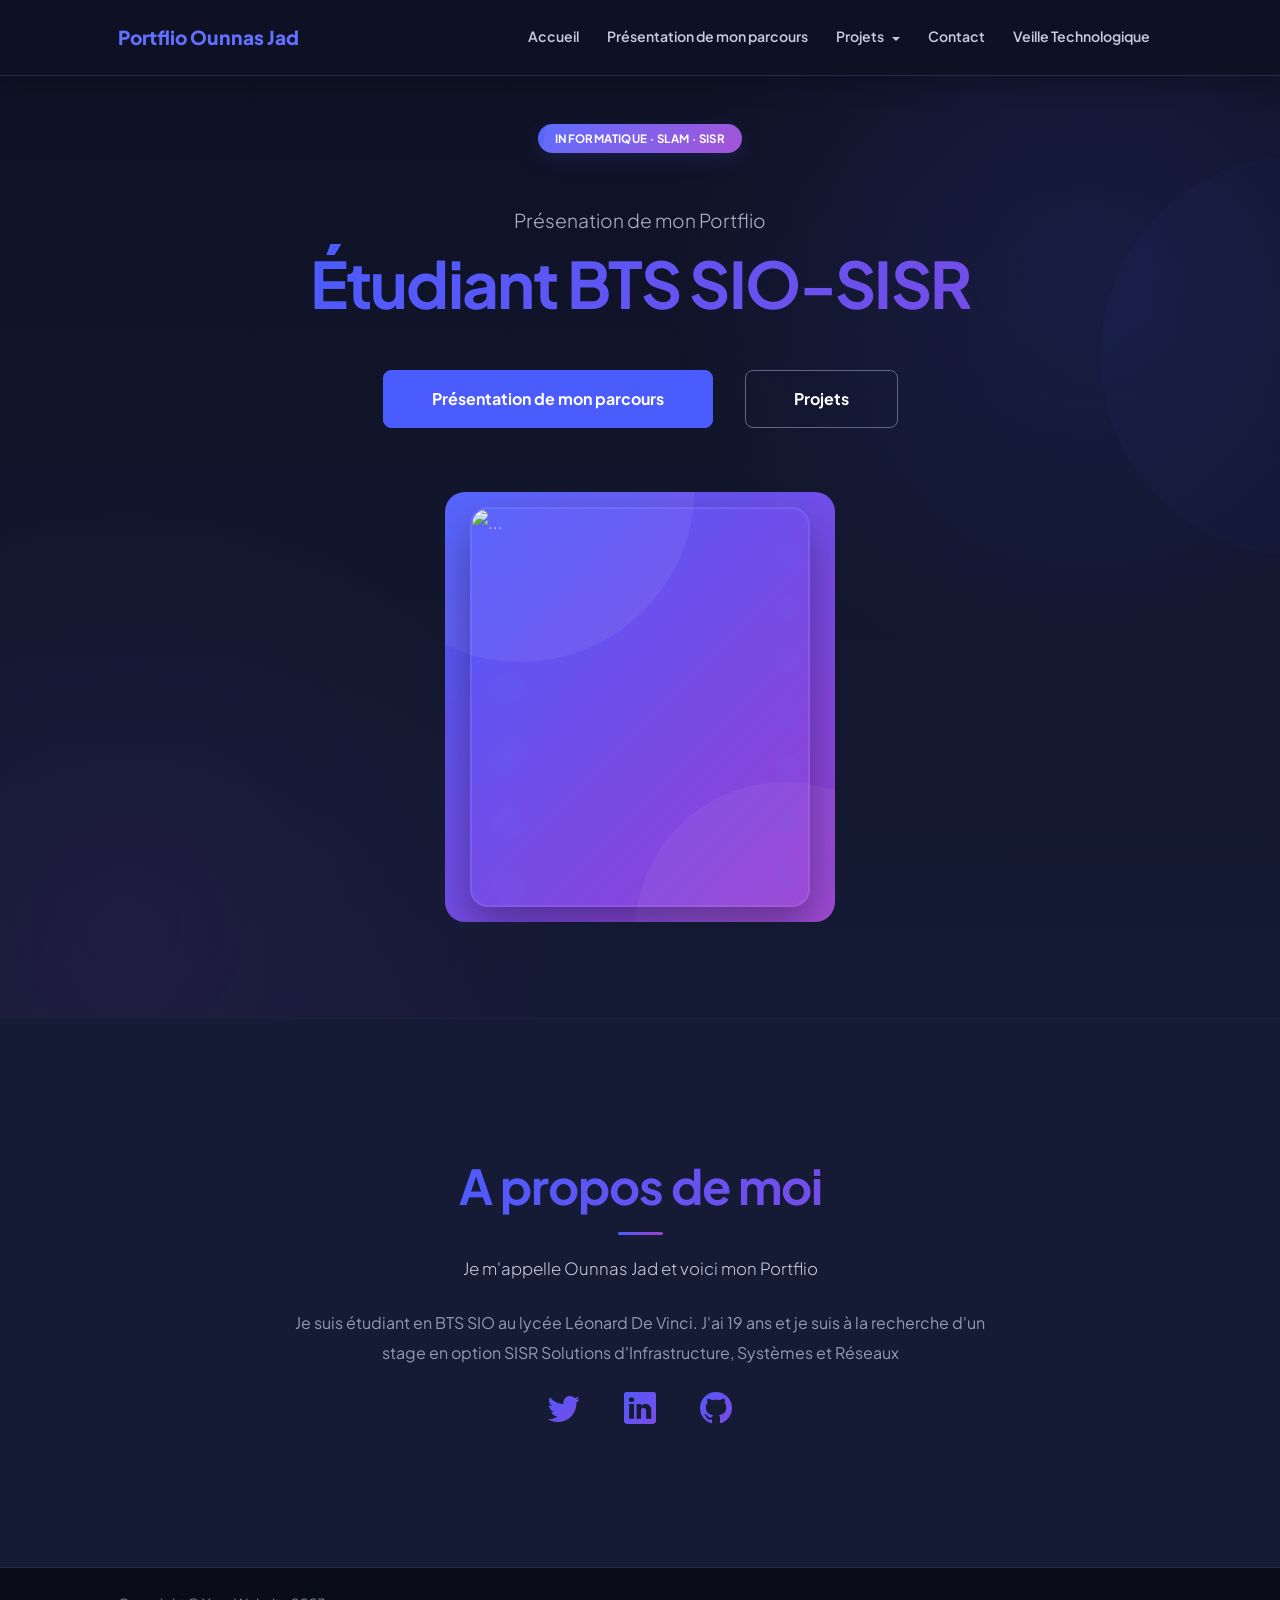
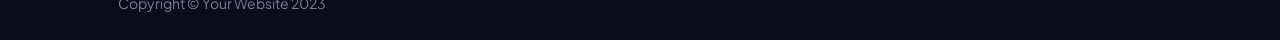
==== commit 9c350f60: "Add files via upload" ====
--- a/index.html
+++ b/index.html
@@ -15,7 +15,8 @@
         <!-- Bootstrap icons-->
         <link href="https://cdn.jsdelivr.net/npm/bootstrap-icons@1.8.1/font/bootstrap-icons.css" rel="stylesheet" />
         <!-- Core theme CSS (includes Bootstrap)-->
-        <link href="css/styles.css" rel="stylesheet" />
+        <link href="https://cdn.jsdelivr.net/npm/bootstrap@5.3.3/dist/css/bootstrap.min.css" rel="stylesheet">
+        <link href="css/Index.css" rel="stylesheet" />
     </head>
     <body class="d-flex flex-column h-100">
         <main class="flex-shrink-0">
@@ -28,7 +29,32 @@
                         <ul class="navbar-nav ms-auto mb-2 mb-lg-0 small fw-bolder">
                             <li class="nav-item"><a class="nav-link" href="index.html">Accueil</a></li>
                             <li class="nav-item"><a class="nav-link" href="resume.html">Présentation de mon parcours</a></li>
-                            <li class="nav-item"><a class="nav-link" href="projects.html">Projets</a></li>
+                            <li class="nav-item dropdown">
+    <a class="nav-link dropdown-toggle"
+       href="#"
+       id="projetsDropdown"
+       role="button"
+       data-bs-toggle="dropdown"
+       aria-expanded="false">
+        Projets
+    </a>
+
+    <ul class="dropdown-menu" aria-labelledby="projetsDropdown">
+
+        <li>
+            <a class="dropdown-item" href="projet1.html">
+                Projets 1ère année
+            </a>
+        </li>
+
+        <li>
+            <a class="dropdown-item" href="projets2.html">
+                Projets 2ème année
+            </a>
+        </li>
+
+    </ul>
+</li>
                             <li class="nav-item"><a class="nav-link" href="contact.html">Contact</a></li>
                             <li class="nav-item"><a class="nav-link" href="Veille_Techno.html">Veille Technologique</a></li>
                         </ul>
@@ -197,7 +223,7 @@
             </section>
         </main>
         <!-- Footer-->
-        <footer class="bg-white py-4 mt-auto">
+        <footer class="py-4 mt-auto">
             <div class="container px-5">
                 <div class="row align-items-center justify-content-between flex-column flex-sm-row">
                     <div class="col-auto"><div class="small m-0">Copyright &copy; Your Website 2023</div></div>
--- a/css/Index.css
+++ b/css/Index.css
@@ -0,0 +1,1401 @@
+/* =========================================================
+   PORTFOLIO OUNNAS JAD
+   CSS COMPLET
+   THÈME SOMBRE BLEU / VIOLET
+   INDEX + PROJETS + AUTRES PAGES
+   ========================================================= */
+
+
+/* =========================================================
+   VARIABLES
+   ========================================================= */
+
+:root {
+    --primary: #4b5cff;
+    --primary-hover: #6573ff;
+
+    --secondary: #9b3fd1;
+    --secondary-hover: #b258e5;
+
+    --background: #0f1224;
+    --background-light: #151a35;
+    --background-card: #181d38;
+    --background-dark: #090c18;
+
+    --text: #c8ccdf;
+    --text-light: #ffffff;
+    --muted: #9299b3;
+
+    --border: #272d4a;
+    --border-light: #343b60;
+
+    --gradient: linear-gradient(
+        135deg,
+        #4b5cff,
+        #9b3fd1
+    );
+}
+
+
+/* =========================================================
+   RESET
+   ========================================================= */
+
+* {
+    margin: 0;
+    padding: 0;
+    box-sizing: border-box;
+}
+
+
+html {
+    scroll-behavior: smooth;
+}
+
+
+body {
+    font-family: "Plus Jakarta Sans", sans-serif;
+
+    color: var(--text);
+
+    background-color: var(--background);
+
+    line-height: 1.7;
+
+    overflow-x: hidden;
+}
+
+
+a {
+    text-decoration: none;
+
+    transition: all 0.3s ease;
+}
+
+
+img {
+    max-width: 100%;
+    display: block;
+}
+
+
+/* =========================================================
+   NAVBAR
+   ========================================================= */
+
+.navbar {
+    background: rgba(15, 18, 36, 0.98) !important;
+
+    padding-top: 15px;
+    padding-bottom: 15px;
+
+    border-bottom: 1px solid var(--border);
+
+    box-shadow:
+        0 5px 25px rgba(0, 0, 0, 0.25);
+
+    position: sticky;
+
+    top: 0;
+
+    z-index: 9999;
+
+    backdrop-filter: blur(12px);
+}
+
+
+/* Logo */
+
+.navbar-brand {
+    font-size: 1.2rem;
+
+    font-weight: 800;
+
+    color: #ffffff !important;
+
+    transition: all 0.3s ease;
+}
+
+
+.navbar-brand:hover {
+    color: #7c88ff !important;
+
+    transform: translateY(-1px);
+}
+
+
+.navbar-brand .text-primary {
+    color: #6170ff !important;
+}
+
+
+/* Liens navbar */
+
+.navbar .nav-link {
+    color: #c8ccdf !important;
+
+    font-size: 0.88rem;
+
+    font-weight: 600;
+
+    padding: 8px 12px !important;
+
+    margin-left: 4px;
+
+    border-radius: 7px;
+
+    transition: all 0.25s ease;
+}
+
+
+.navbar .nav-link:hover {
+    color: #ffffff !important;
+
+    background-color: #1c2140 !important;
+
+    transform: translateY(-2px);
+}
+
+
+/* Lien actif */
+
+.navbar .nav-link.active {
+    color: #ffffff !important;
+
+    background-color: #1c2140 !important;
+}
+
+
+/* =========================================================
+   MENU DÉROULANT PROJETS
+   ========================================================= */
+
+/*
+   Important :
+   !important permet d'empêcher Bootstrap
+   de remettre le menu en blanc.
+*/
+
+.navbar .dropdown-menu {
+    background-color: #151a35 !important;
+
+    background: #151a35 !important;
+
+    border: 1px solid #30375a !important;
+
+    border-radius: 10px !important;
+
+    padding: 8px !important;
+
+    margin-top: 10px !important;
+
+    min-width: 225px;
+
+    box-shadow:
+        0 15px 40px rgba(0, 0, 0, 0.45) !important;
+}
+
+
+/* Items du menu */
+
+.navbar .dropdown-item {
+    background-color: transparent !important;
+
+    color: #c8ccdf !important;
+
+    font-size: 0.88rem;
+
+    font-weight: 600;
+
+    padding: 11px 14px !important;
+
+    border-radius: 7px;
+
+    transition: all 0.25s ease;
+}
+
+
+.navbar .dropdown-item:hover,
+.navbar .dropdown-item:focus {
+    color: #ffffff !important;
+
+    background:
+        linear-gradient(
+            135deg,
+            rgba(75, 92, 255, 0.30),
+            rgba(155, 63, 209, 0.25)
+        ) !important;
+
+    transform: translateX(3px);
+}
+
+
+/* Item actif */
+
+.navbar .dropdown-item.active {
+    color: #ffffff !important;
+
+    background-color: rgba(75, 92, 255, 0.25) !important;
+}
+
+
+/* Flèche */
+
+.navbar .dropdown-toggle::after {
+    margin-left: 6px;
+
+    vertical-align: middle;
+
+    border-top-color: #c8ccdf;
+}
+
+
+/* =========================================================
+   BOUTON NAVBAR MOBILE
+   ========================================================= */
+
+.navbar-toggler {
+    background-color: #151a35 !important;
+
+    border: 1px solid #3a4164 !important;
+
+    border-radius: 8px;
+
+    padding: 7px 10px;
+}
+
+
+.navbar-toggler:hover {
+    background-color: #202645 !important;
+}
+
+
+.navbar-toggler:focus {
+    box-shadow: 0 0 0 2px rgba(75, 92, 255, 0.25) !important;
+}
+
+
+/* =========================================================
+   HERO INDEX
+   ========================================================= */
+
+header {
+    min-height: 620px;
+
+    display: flex;
+
+    align-items: center;
+
+    position: relative;
+
+    background:
+        radial-gradient(
+            circle at 85% 20%,
+            rgba(75, 92, 255, 0.13),
+            transparent 32%
+        ),
+
+        radial-gradient(
+            circle at 10% 90%,
+            rgba(155, 63, 209, 0.08),
+            transparent 30%
+        ),
+
+        linear-gradient(
+            180deg,
+            #0f1224 0%,
+            #151a35 100%
+        );
+
+    overflow: hidden;
+}
+
+
+header::after {
+    content: "";
+
+    position: absolute;
+
+    width: 400px;
+    height: 400px;
+
+    right: -220px;
+    top: 80px;
+
+    border-radius: 50%;
+
+    background: rgba(75, 92, 255, 0.035);
+
+    pointer-events: none;
+}
+
+
+header .container {
+    position: relative;
+
+    z-index: 2;
+}
+
+
+/* Badge */
+
+header .badge {
+    display: inline-block;
+
+    padding: 9px 17px;
+
+    border-radius: 50px;
+
+    font-size: 0.72rem;
+
+    font-weight: 700;
+
+    letter-spacing: 0.4px;
+
+    color: #ffffff !important;
+
+    background: var(--gradient) !important;
+
+    box-shadow:
+        0 6px 20px rgba(75, 92, 255, 0.15);
+}
+
+
+/* Petit texte */
+
+header .fs-3 {
+    color: #aeb4ca !important;
+
+    font-size: 1.2rem !important;
+
+    font-weight: 400;
+
+    margin-top: 20px;
+
+    margin-bottom: 8px;
+}
+
+
+/* Gros titre */
+
+header h1 {
+    color: #ffffff !important;
+
+    font-size: 3.7rem;
+
+    font-weight: 800;
+
+    line-height: 1.1;
+
+    letter-spacing: -1.8px;
+
+    margin-bottom: 28px;
+}
+
+
+/* =========================================================
+   TEXTE DÉGRADÉ
+   ========================================================= */
+
+.text-gradient {
+    background: var(--gradient);
+
+    -webkit-background-clip: text;
+
+    background-clip: text;
+
+    -webkit-text-fill-color: transparent;
+
+    background-size: 200% auto;
+
+    transition:
+        background-position 0.5s ease;
+}
+
+
+.text-gradient:hover {
+    background-position: right center;
+}
+
+
+/* =========================================================
+   BOUTONS
+   ========================================================= */
+
+.btn {
+    border-radius: 8px;
+
+    font-weight: 700;
+
+    padding: 12px 22px;
+
+    transition:
+        transform 0.25s ease,
+        box-shadow 0.25s ease,
+        background 0.25s ease,
+        border-color 0.25s ease,
+        color 0.25s ease;
+}
+
+
+/* Bouton principal */
+
+.btn-primary {
+    background: var(--primary) !important;
+
+    border-color: var(--primary) !important;
+
+    color: #ffffff !important;
+}
+
+
+.btn-primary:hover {
+    background: var(--primary-hover) !important;
+
+    border-color: var(--primary-hover) !important;
+
+    color: #ffffff !important;
+
+    transform: translateY(-3px);
+
+    box-shadow:
+        0 10px 25px rgba(75, 92, 255, 0.30);
+}
+
+
+/* =========================================================
+   BOUTON PROJETS DE L'INDEX
+   ========================================================= */
+
+/*
+   On empêche le bouton de devenir blanc
+   quand la souris passe dessus.
+*/
+
+.btn-outline-dark {
+    background: transparent !important;
+
+    border: 1px solid #5e678c !important;
+
+    color: #ffffff !important;
+}
+
+
+.btn-outline-dark:hover {
+    background:
+        linear-gradient(
+            135deg,
+            rgba(75, 92, 255, 0.18),
+            rgba(155, 63, 209, 0.18)
+        ) !important;
+
+    border-color: #6875ff !important;
+
+    color: #ffffff !important;
+
+    transform: translateY(-3px);
+
+    box-shadow:
+        0 8px 22px rgba(0, 0, 0, 0.25);
+}
+
+
+/* =========================================================
+   PHOTO INDEX
+   ========================================================= */
+
+.profile {
+    width: 390px;
+
+    height: 430px;
+
+    position: relative;
+
+    display: flex;
+
+    align-items: center;
+
+    justify-content: center;
+
+    background: transparent;
+
+    border-radius: 20px;
+
+    box-shadow: none;
+}
+
+
+.profile-img {
+    width: 340px;
+
+    height: 400px;
+
+    object-fit: cover;
+
+    border-radius: 18px;
+
+    border: 2px solid rgba(255, 255, 255, 0.08);
+
+    position: relative;
+
+    z-index: 5;
+
+    box-shadow:
+        0 20px 45px rgba(0, 0, 0, 0.35);
+
+    transition:
+        transform 0.3s ease,
+        box-shadow 0.3s ease;
+}
+
+
+.profile-img:hover {
+    transform: translateY(-5px);
+
+    box-shadow:
+        0 25px 50px rgba(0, 0, 0, 0.45);
+}
+
+
+/* =========================================================
+   DÉCORATIONS INDEX
+   ========================================================= */
+
+.dots-1,
+.dots-2,
+.dots-3,
+.dots-4 {
+    position: absolute;
+
+    z-index: 1;
+
+    opacity: 0.07;
+
+    pointer-events: none;
+}
+
+
+.dots-1 {
+    width: 100px;
+
+    top: -20px;
+
+    left: -20px;
+}
+
+
+.dots-2 {
+    width: 80px;
+
+    bottom: -20px;
+
+    right: -20px;
+}
+
+
+.dots-3,
+.dots-4 {
+    display: none;
+}
+
+
+.dots-1 svg,
+.dots-2 svg {
+    width: 100%;
+    height: 100%;
+
+    fill: #6170ff;
+}
+
+
+/* =========================================================
+   SECTIONS
+   ========================================================= */
+
+section.bg-light {
+    background-color: var(--background-light) !important;
+
+    padding-top: 90px !important;
+
+    padding-bottom: 90px !important;
+
+    border-top: 1px solid rgba(255, 255, 255, 0.03);
+}
+
+
+section h2 {
+    color: #ffffff;
+
+    font-size: 2.5rem;
+
+    font-weight: 800;
+
+    letter-spacing: -1px;
+
+    margin-bottom: 10px;
+}
+
+
+section h2::after {
+    content: "";
+
+    display: block;
+
+    width: 45px;
+
+    height: 3px;
+
+    margin: 18px auto 20px;
+
+    background: var(--gradient);
+
+    border-radius: 3px;
+}
+
+
+section .lead {
+    color: #c8ccdf;
+
+    font-size: 1.05rem;
+
+    font-weight: 400;
+
+    margin-bottom: 25px;
+}
+
+
+section .text-muted {
+    color: #9299b3 !important;
+
+    max-width: 720px;
+
+    margin-left: auto;
+
+    margin-right: auto;
+
+    line-height: 1.9;
+}
+
+
+/* =========================================================
+   CARTES PROJETS
+   ========================================================= */
+
+.project-card {
+    background-color: var(--background-card) !important;
+
+    border: 1px solid var(--border) !important;
+
+    border-radius: 18px !important;
+
+    overflow: hidden;
+
+    box-shadow:
+        0 12px 30px rgba(0, 0, 0, 0.25) !important;
+
+    transition:
+        transform 0.3s ease,
+        box-shadow 0.3s ease,
+        border-color 0.3s ease;
+
+    animation: projectAppear 0.7s ease forwards;
+}
+
+
+.project-card:hover {
+    transform: translateY(-6px);
+
+    border-color: rgba(75, 92, 255, 0.45) !important;
+
+    box-shadow:
+        0 20px 45px rgba(0, 0, 0, 0.38) !important;
+}
+
+
+/* Corps de carte */
+
+.project-card .card-body {
+    background-color: var(--background-card) !important;
+
+    color: var(--text) !important;
+}
+
+
+/* Titres projets */
+
+.project-card h2 {
+    color: #ffffff !important;
+
+    font-size: 1.55rem;
+
+    font-weight: 800;
+
+    line-height: 1.3;
+
+    letter-spacing: -0.5px;
+
+    margin-bottom: 20px;
+}
+
+
+.project-card h2::after {
+    content: "";
+
+    display: block;
+
+    width: 45px;
+
+    height: 3px;
+
+    background: var(--gradient);
+
+    border-radius: 5px;
+
+    margin-top: 15px;
+}
+
+
+/* Texte projets */
+
+.project-card p {
+    color: #aeb4ca !important;
+
+    line-height: 1.8;
+
+    margin-bottom: 15px;
+}
+
+
+/* =========================================================
+   IMAGES PROJETS
+   ========================================================= */
+
+.project-image {
+    width: 300px;
+
+    height: 250px;
+
+    object-fit: cover;
+
+    margin-right: 35px;
+
+    border-radius: 14px;
+
+    border: 1px solid rgba(255, 255, 255, 0.07);
+
+    box-shadow:
+        0 10px 25px rgba(0, 0, 0, 0.30);
+
+    transition:
+        transform 0.35s ease,
+        box-shadow 0.35s ease;
+}
+
+
+.project-card:hover .project-image {
+    transform: scale(1.03);
+
+    box-shadow:
+        0 15px 30px rgba(0, 0, 0, 0.40);
+}
+
+
+/* =========================================================
+   BOUTON COMPTE RENDU
+   ========================================================= */
+
+.project-card > .btn-primary {
+    display: flex;
+
+    align-items: center;
+
+    justify-content: center;
+
+    width: 100%;
+
+    border: none !important;
+
+    border-radius: 0 !important;
+
+    background: var(--gradient) !important;
+
+    color: #ffffff !important;
+
+    font-weight: 700;
+
+    padding: 14px 22px !important;
+}
+
+
+.project-card > .btn-primary:hover {
+    background:
+        linear-gradient(
+            135deg,
+            #5b69ff,
+            #aa49dc
+        ) !important;
+
+    color: #ffffff !important;
+
+    opacity: 1;
+
+    box-shadow:
+        0 -5px 20px rgba(75, 92, 255, 0.15);
+}
+
+
+/* =========================================================
+   SECTION CONTACT
+   ========================================================= */
+
+.bg-gradient-primary-to-secondary {
+    background:
+        linear-gradient(
+            135deg,
+            #4b5cff 0%,
+            #9b3fd1 100%
+        ) !important;
+
+    position: relative;
+
+    overflow: hidden;
+}
+
+
+.bg-gradient-primary-to-secondary::before {
+    content: "";
+
+    position: absolute;
+
+    width: 350px;
+
+    height: 350px;
+
+    border-radius: 50%;
+
+    background: rgba(255, 255, 255, 0.06);
+
+    top: -180px;
+
+    left: -100px;
+}
+
+
+.bg-gradient-primary-to-secondary::after {
+    content: "";
+
+    position: absolute;
+
+    width: 300px;
+
+    height: 300px;
+
+    border-radius: 50%;
+
+    background: rgba(255, 255, 255, 0.05);
+
+    bottom: -160px;
+
+    right: -100px;
+}
+
+
+.bg-gradient-primary-to-secondary .container {
+    position: relative;
+
+    z-index: 2;
+}
+
+
+.bg-gradient-primary-to-secondary h2 {
+    color: #ffffff !important;
+
+    font-weight: 800;
+}
+
+
+/* Bouton contact */
+
+.bg-gradient-primary-to-secondary .btn-outline-light {
+    background: transparent !important;
+
+    border: 2px solid rgba(255, 255, 255, 0.8) !important;
+
+    color: #ffffff !important;
+
+    border-radius: 8px;
+}
+
+
+.bg-gradient-primary-to-secondary .btn-outline-light:hover {
+    background: rgba(255, 255, 255, 0.12) !important;
+
+    border-color: #ffffff !important;
+
+    color: #ffffff !important;
+
+    transform: translateY(-3px);
+
+    box-shadow:
+        0 10px 25px rgba(0, 0, 0, 0.20);
+}
+
+
+/* =========================================================
+   RÉSEAUX SOCIAUX
+   ========================================================= */
+
+section .fs-2 a {
+    display: inline-flex;
+
+    width: 44px;
+
+    height: 44px;
+
+    align-items: center;
+
+    justify-content: center;
+
+    border-radius: 50%;
+
+    margin: 0 4px;
+
+    color: #c8ccdf !important;
+
+    transition:
+        transform 0.25s ease,
+        background 0.25s ease,
+        color 0.25s ease;
+}
+
+
+section .fs-2 a:hover {
+    background: #202645;
+
+    color: #ffffff !important;
+
+    transform: translateY(-5px);
+
+    box-shadow:
+        0 8px 20px rgba(0, 0, 0, 0.25);
+}
+
+
+/* =========================================================
+   FOOTER
+   ========================================================= */
+
+footer {
+    background-color: var(--background-dark) !important;
+
+    border-top: 1px solid var(--border);
+
+    padding-top: 25px !important;
+
+    padding-bottom: 25px !important;
+}
+
+
+footer .small {
+    color: #777f9d !important;
+}
+
+
+/* =========================================================
+   ANIMATIONS
+   ========================================================= */
+
+@keyframes projectAppear {
+
+    from {
+        opacity: 0;
+
+        transform: translateY(25px);
+    }
+
+    to {
+        opacity: 1;
+
+        transform: translateY(0);
+    }
+
+}
+
+
+@keyframes apparition {
+
+    from {
+        opacity: 0;
+
+        transform: translateY(20px);
+    }
+
+    to {
+        opacity: 1;
+
+        transform: translateY(0);
+    }
+
+}
+
+
+@keyframes apparitionPhoto {
+
+    from {
+        opacity: 0;
+
+        transform: translateX(20px);
+    }
+
+    to {
+        opacity: 1;
+
+        transform: translateX(0);
+    }
+
+}
+
+
+header .col-xxl-5 {
+    animation:
+        apparition 0.7s ease forwards;
+}
+
+
+header .col-xxl-7 {
+    animation:
+        apparitionPhoto 0.8s ease forwards;
+}
+
+
+/* =========================================================
+   RESPONSIVE TABLETTE
+   ========================================================= */
+
+@media (max-width: 991px) {
+
+    header {
+        min-height: auto;
+
+        padding-top: 80px !important;
+
+        padding-bottom: 80px !important;
+
+        text-align: center;
+    }
+
+
+    header h1 {
+        font-size: 3rem;
+
+        letter-spacing: -1px;
+    }
+
+
+    .profile {
+        width: 350px;
+
+        height: 400px;
+
+        margin: 45px auto 0;
+    }
+
+
+    .profile-img {
+        width: 310px;
+
+        height: 370px;
+    }
+
+
+    .project-card .d-flex {
+        flex-direction: column;
+    }
+
+
+    .project-card .p-5 {
+        width: 100%;
+
+        padding: 40px !important;
+    }
+
+
+    .project-image {
+        width: calc(100% - 80px);
+
+        height: 280px;
+
+        margin:
+            0 40px 40px;
+    }
+
+
+    .navbar .dropdown-menu {
+        margin-top: 5px;
+    }
+
+}
+
+
+/* =========================================================
+   RESPONSIVE MOBILE
+   ========================================================= */
+
+@media (max-width: 767px) {
+
+    body {
+        font-size: 0.95rem;
+    }
+
+
+    .navbar {
+        padding-top: 10px;
+
+        padding-bottom: 10px;
+    }
+
+
+    .navbar .nav-link {
+        margin-left: 0;
+
+        margin-top: 3px;
+
+        margin-bottom: 3px;
+    }
+
+
+    /* Dropdown mobile */
+
+    .navbar .dropdown-menu {
+        background-color: #151a35 !important;
+
+        border-color: #30375a !important;
+
+        box-shadow:
+            0 10px 25px rgba(0, 0, 0, 0.35) !important;
+    }
+
+
+    /* Hero */
+
+    header {
+        padding-top: 60px !important;
+
+        padding-bottom: 60px !important;
+    }
+
+
+    header h1 {
+        font-size: 2.4rem;
+
+        letter-spacing: -0.8px;
+    }
+
+
+    header .fs-3 {
+        font-size: 1.05rem !important;
+    }
+
+
+    header .btn {
+        width: 100%;
+
+        margin-right: 0 !important;
+
+        margin-bottom: 10px;
+    }
+
+
+    /* Photo */
+
+    .profile {
+        width: 280px;
+
+        height: 350px;
+
+        margin-top: 35px;
+    }
+
+
+    .profile-img {
+        width: 250px;
+
+        height: 320px;
+
+        border-radius: 15px;
+    }
+
+
+    .dots-1 {
+        width: 65px;
+
+        left: 0;
+    }
+
+
+    .dots-2 {
+        width: 60px;
+
+        right: 0;
+    }
+
+
+    /* Sections */
+
+    section.bg-light {
+        padding-top: 65px !important;
+
+        padding-bottom: 65px !important;
+    }
+
+
+    section.py-5 {
+        padding-top: 60px !important;
+
+        padding-bottom: 60px !important;
+    }
+
+
+    section h2 {
+        font-size: 2rem;
+    }
+
+
+    /* Projet */
+
+    .project-card {
+        margin-left: 5px;
+
+        margin-right: 5px;
+
+        border-radius: 15px !important;
+    }
+
+
+    .project-card .p-5 {
+        padding: 28px !important;
+    }
+
+
+    .project-card h2 {
+        font-size: 1.25rem;
+    }
+
+
+    .project-card p {
+        font-size: 0.92rem;
+    }
+
+
+    .project-image {
+        width: calc(100% - 56px);
+
+        height: 220px;
+
+        margin:
+            0 28px 28px;
+    }
+
+
+    /* Contact */
+
+    .bg-gradient-primary-to-secondary h2 {
+        font-size: 2rem;
+
+        line-height: 1.3;
+    }
+
+
+    /* Footer */
+
+    footer {
+        text-align: center;
+    }
+
+}
+
+
+/* =========================================================
+   PETITS ÉCRANS
+   ========================================================= */
+
+@media (max-width: 400px) {
+
+    header h1 {
+        font-size: 2rem;
+    }
+
+
+    .profile {
+        width: 240px;
+
+        height: 310px;
+    }
+
+
+    .profile-img {
+        width: 215px;
+
+        height: 280px;
+    }
+
+
+    .dots-1,
+    .dots-2 {
+        display: none;
+    }
+
+
+    section h2 {
+        font-size: 1.8rem;
+    }
+
+
+    .project-card .p-5 {
+        padding: 22px !important;
+    }
+
+
+    .project-card h2 {
+        font-size: 1.15rem;
+    }
+
+
+    .project-image {
+        width: calc(100% - 44px);
+
+        height: 190px;
+
+        margin:
+            0 22px 22px;
+    }
+
+
+    .bg-gradient-primary-to-secondary h2 {
+        font-size: 1.7rem;
+    }
+
+}
+/* =========================================================
+   FOOTER SOMBRE
+   ========================================================= */
+
+footer {
+    background-color: #0a0d19 !important;
+    color: #9299b3 !important;
+    border-top: 1px solid #272d4a;
+    padding-top: 25px !important;
+    padding-bottom: 25px !important;
+}
+
+footer .small {
+    color: #777f9d !important;
+}
+
+footer a {
+    color: #9299b3;
+}
+
+footer a:hover {
+    color: #ffffff;
+}
